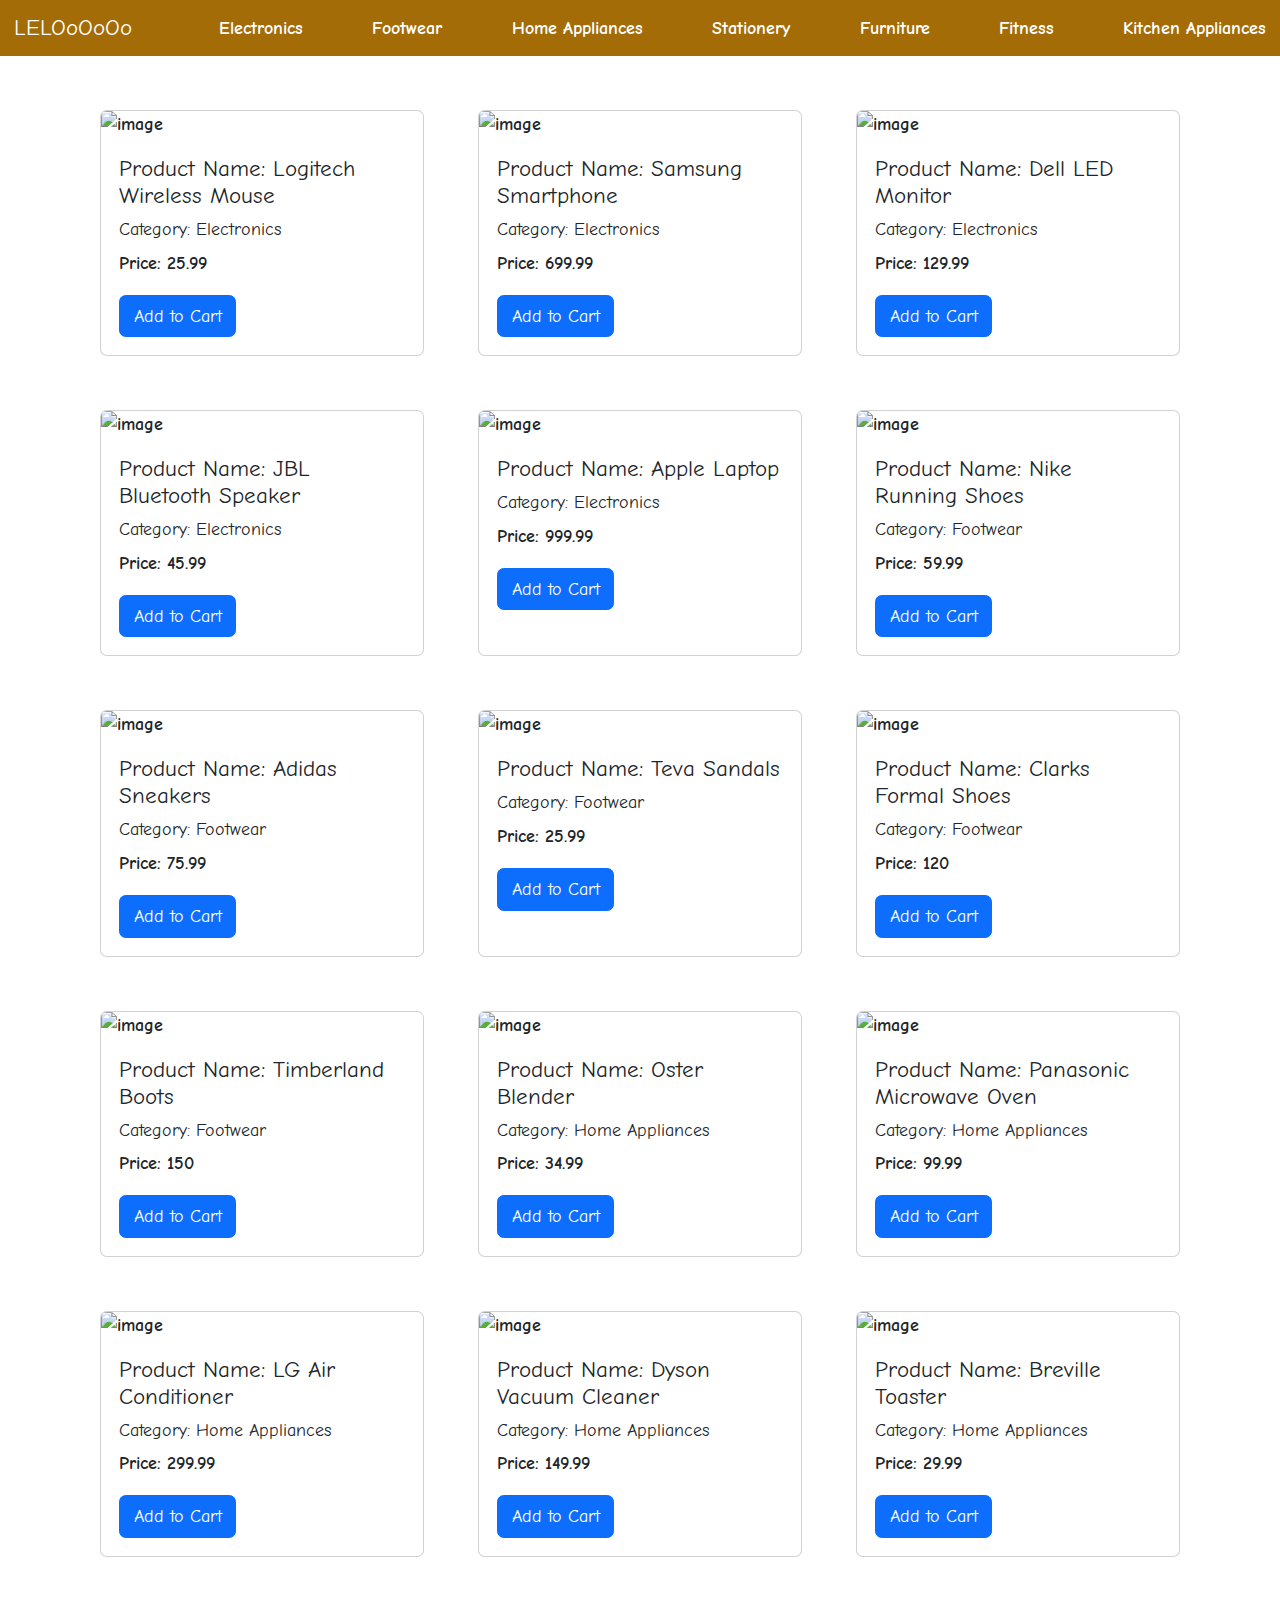
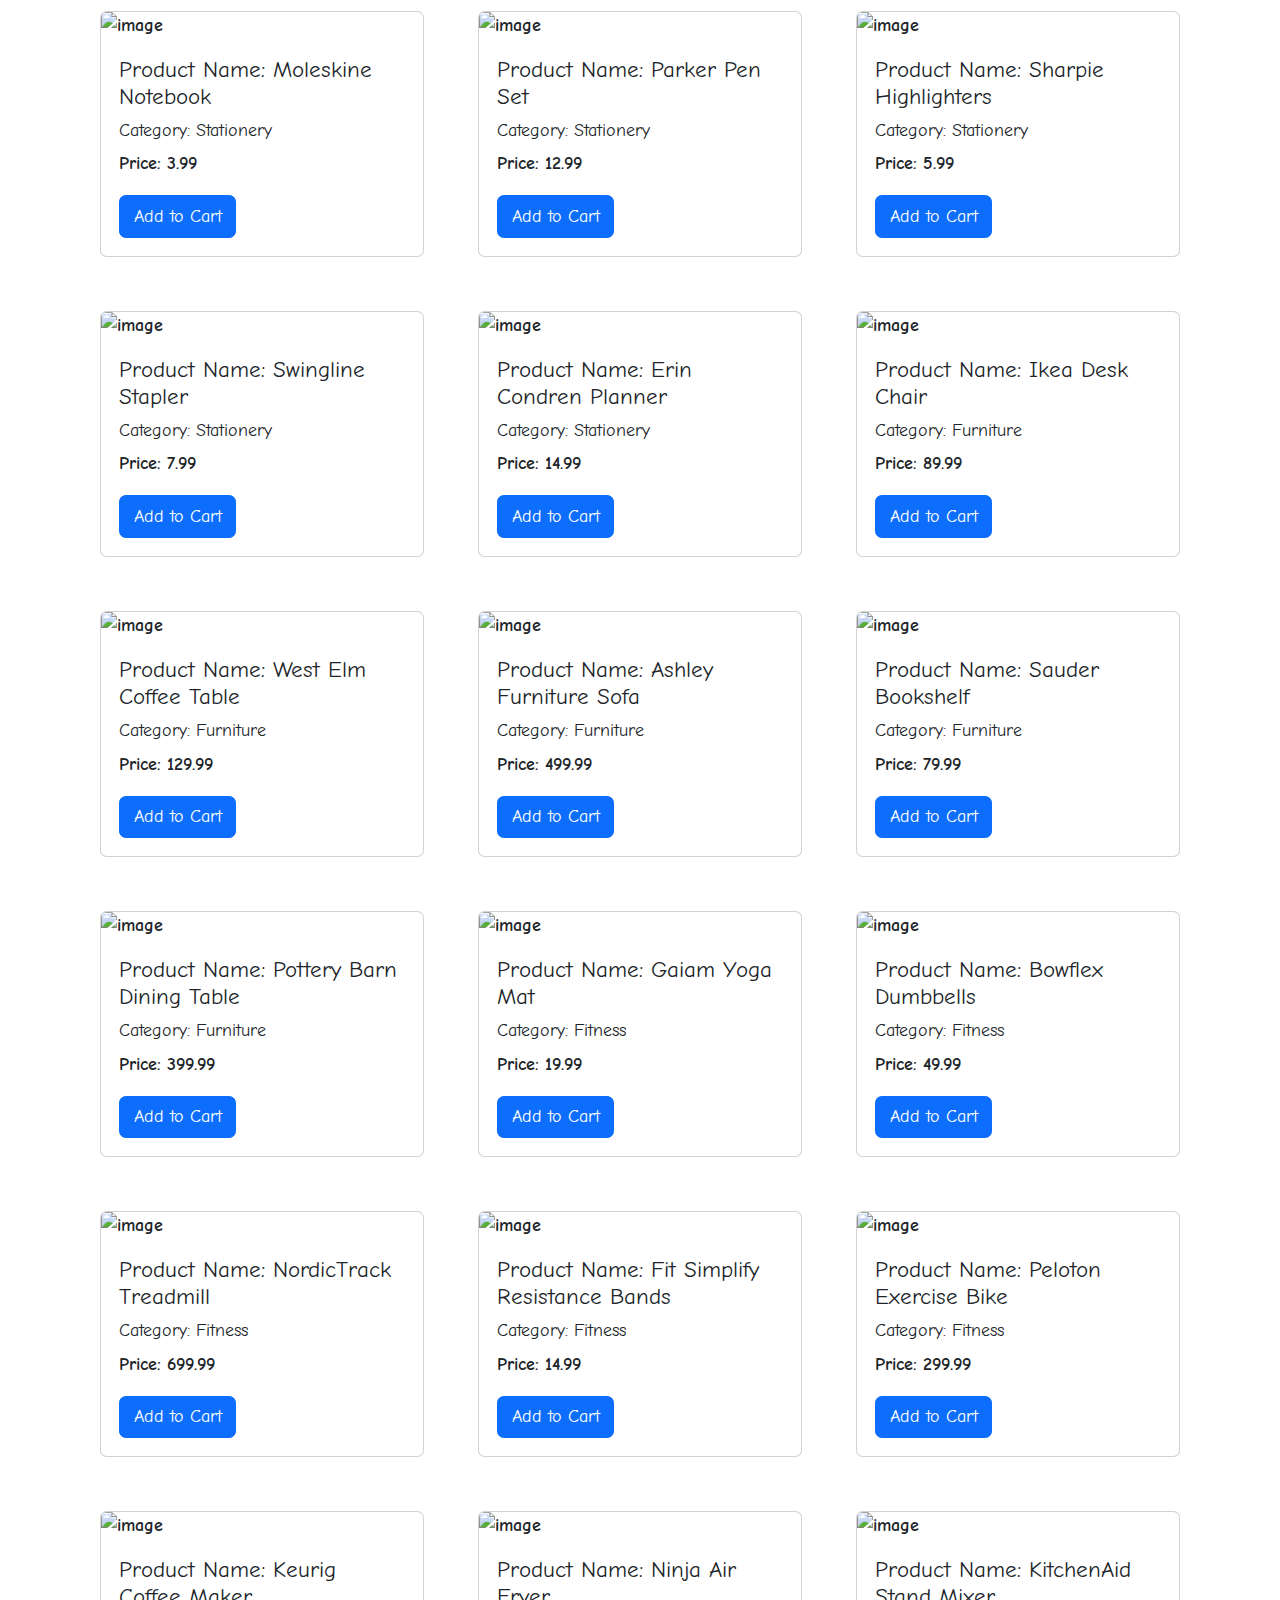
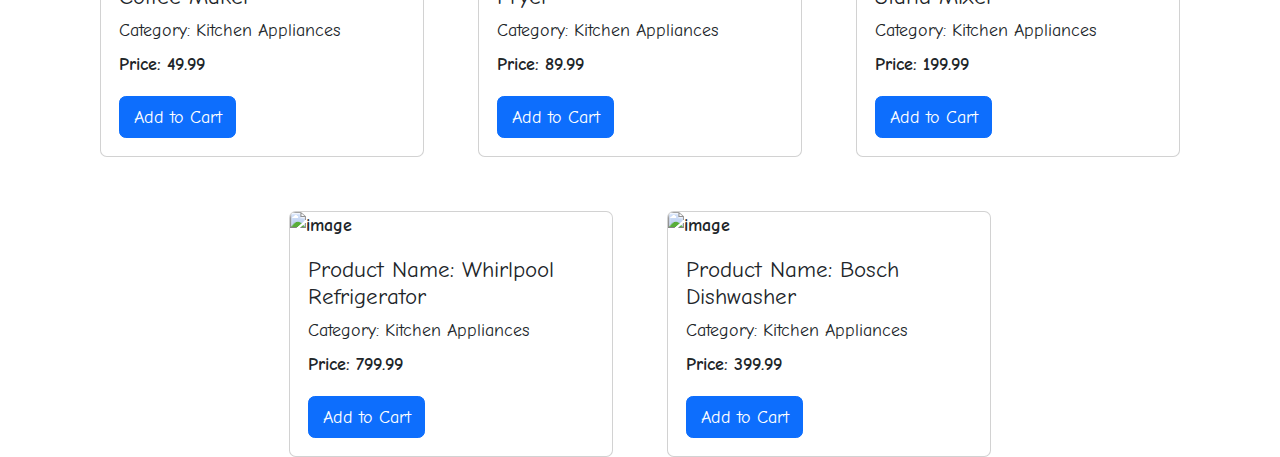
==== index.html @ 9a8539bd "Assigned" ====
<!DOCTYPE html>
<html lang="en">
  <head>
    <meta charset="UTF-8" />
    <meta name="viewport" content="width=device-width, initial-scale=1.0" />
    <title>Ecommerce_Products</title>
    <link rel="stylesheet" href="style.css" />
    <link
      href="https://cdn.jsdelivr.net/npm/bootstrap@5.3.3/dist/css/bootstrap.min.css"
      rel="stylesheet"
      integrity="sha384-QWTKZyjpPEjISv5WaRU9OFeRpok6YctnYmDr5pNlyT2bRjXh0JMhjY6hW+ALEwIH"
      crossorigin="anonymous" />
  </head>
<body>
   
<nav class="navbar">
    <div class="container-fluid d-flex justify-center">
      <span class="navbar-brand mb-0 h1 text-white">LELOoOoOo</span>

      <div>
      <button  onclick="filtereditems(this)"> Electronics </button>
    </div>

    <div>
        <button onclick="filtereditems(this)"> Footwear </button>
    </div>

    <div>

        <button onclick="filtereditems(this)"> Home Appliances </button>
    </div>

    <div>
        <button onclick="filtereditems(this)"> Stationery </button>
    </div>

    <div>
        <button onclick="filtereditems(this)"> Furniture </button>
    </div>

    <div>
        <button onclick="filtereditems(this)"> Fitness </button>
    </div>

    <div>
        <button onclick="filtereditems(this)"> Kitchen Appliances </button>
    </div>

    </div>
  </nav>

 <div id="card" class="mt-5 d-flex justify-content-center gap-5 flex-wrap">

 </div>
    <script src="app.js"></script>
    <script
      src="https://cdn.jsdelivr.net/npm/bootstrap@5.3.3/dist/js/bootstrap.bundle.min.js"
      integrity="sha384-YvpcrYf0tY3lHB60NNkmXc5s9fDVZLESaAA55NDzOxhy9GkcIdslK1eN7N6jIeHz"
      crossorigin="anonymous"></script>
  </body>
</html>
---- style.css ----
@import url("https://fonts.googleapis.com/css2?family=Comic+Neue:ital,wght@0,300;0,400;0,700;1,300;1,400;1,700&family=Roboto:ital,wght@0,100;0,300;0,400;0,500;0,700;0,900;1,100;1,300;1,400;1,500;1,700;1,900&display=swap");

* {
  margin: 0;
  padding: 0;
  box-sizing: border-box;
  font-family: "Comic Neue", cursive;
  font-weight: bold;
  font-style: normal;
  font-size: large;
}
body{
    background-color: gray;
}
.navbar {
  background-color: rgb(163, 108, 7);
}
button {
  background-color: rgb(163, 108, 7);
  color: #fff;
  font-weight: bold;
  border: none;
  transition: 0.2s ease-in-out;
}

button:hover {
  color: yellow;
  transition: 0.2s ease-in-out;
  cursor: pointer;
}
button:active {
  background-color: darkred;
}
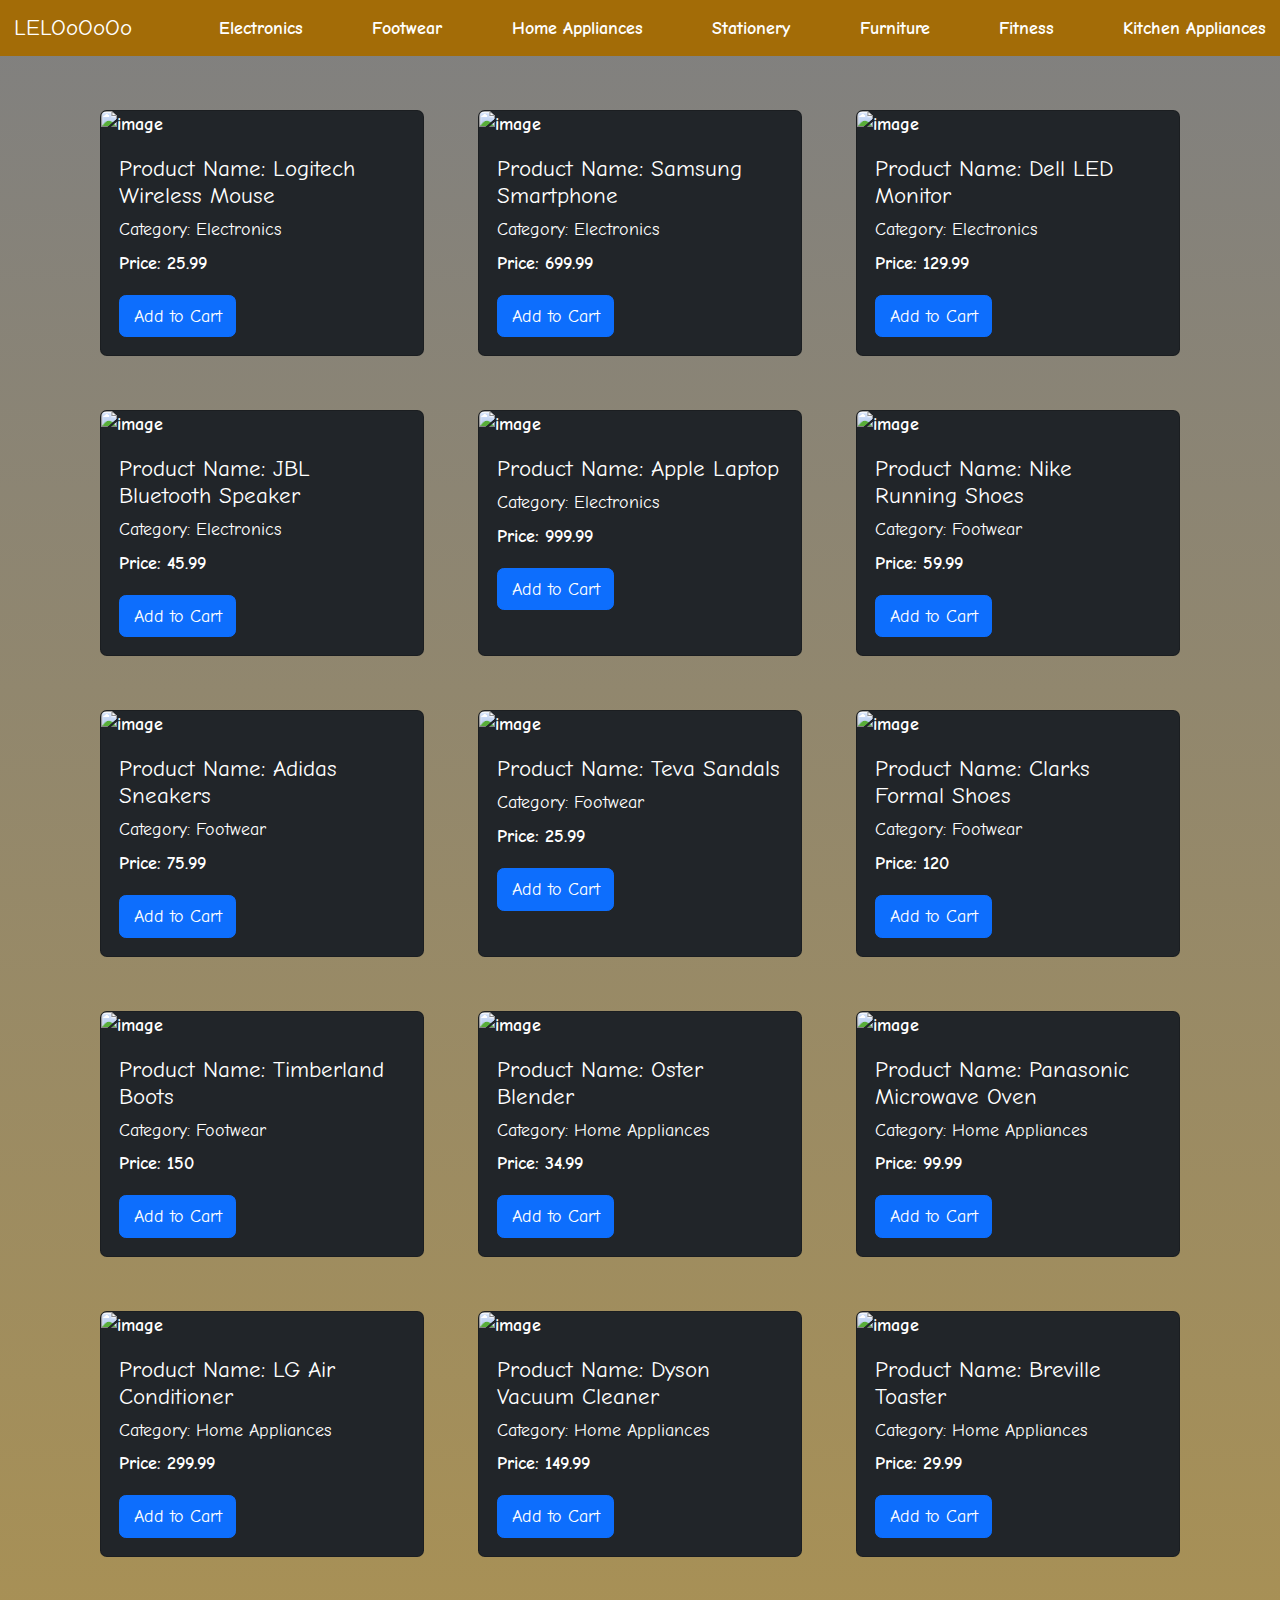
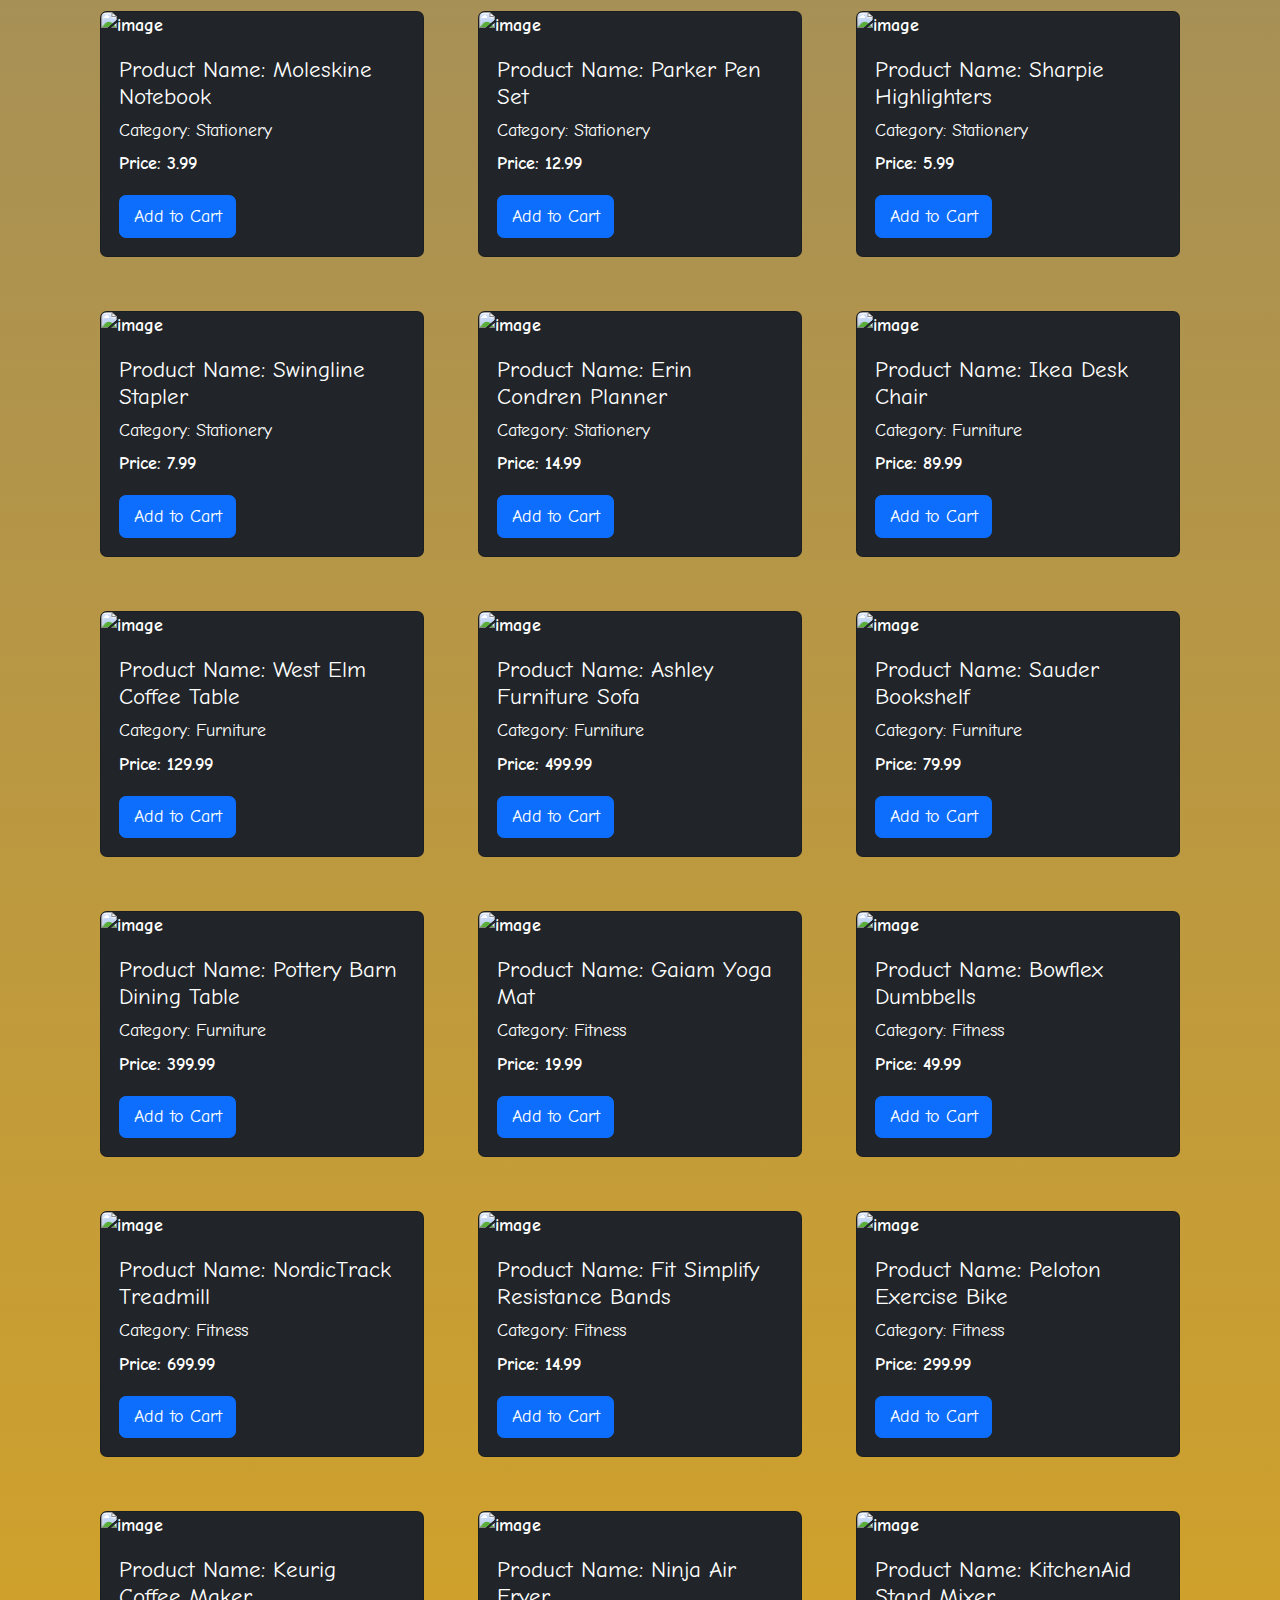
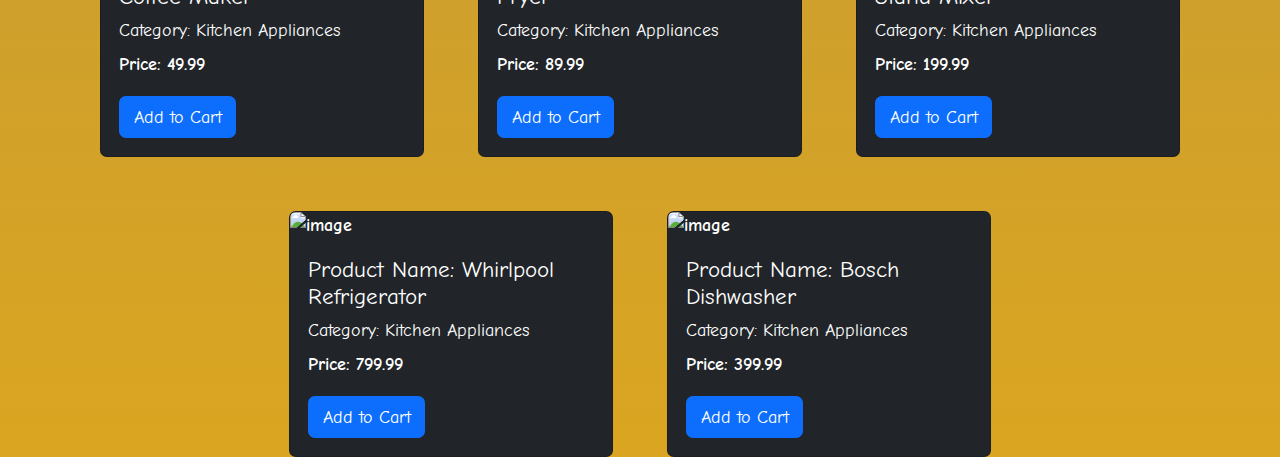
==== commit 25db6471: "ASsigned" ====
--- a/index.html
+++ b/index.html
@@ -11,7 +11,7 @@
       integrity="sha384-QWTKZyjpPEjISv5WaRU9OFeRpok6YctnYmDr5pNlyT2bRjXh0JMhjY6hW+ALEwIH"
       crossorigin="anonymous" />
   </head>
-<body>
+<body id="body" >
    
 <nav class="navbar">
     <div class="container-fluid d-flex justify-center">
--- a/style.css
+++ b/style.css
@@ -9,8 +9,12 @@
   font-style: normal;
   font-size: large;
 }
-body{
-    background-color: gray;
+#body{
+    background: linear-gradient(to bottom, grey, goldenrod);
+}
+
+.card-img-top{
+    
 }
 .navbar {
   background-color: rgb(163, 108, 7);
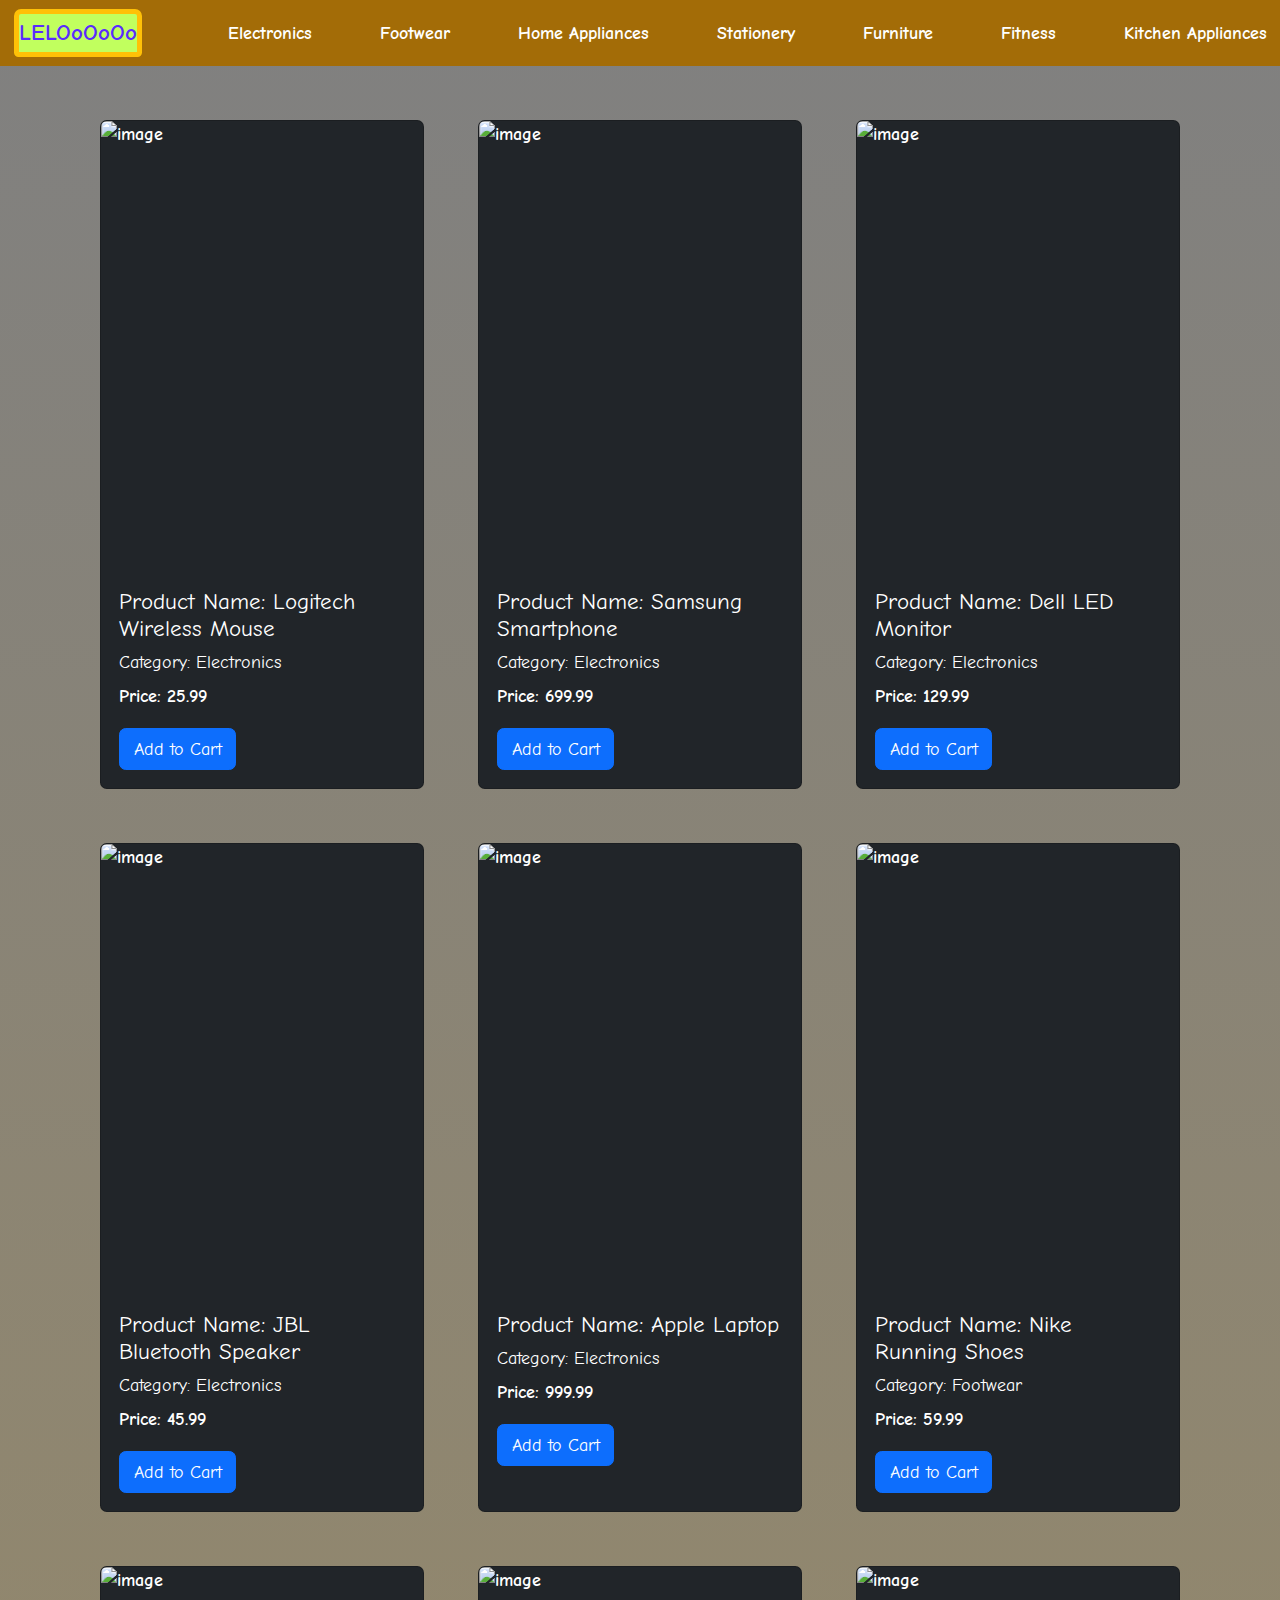
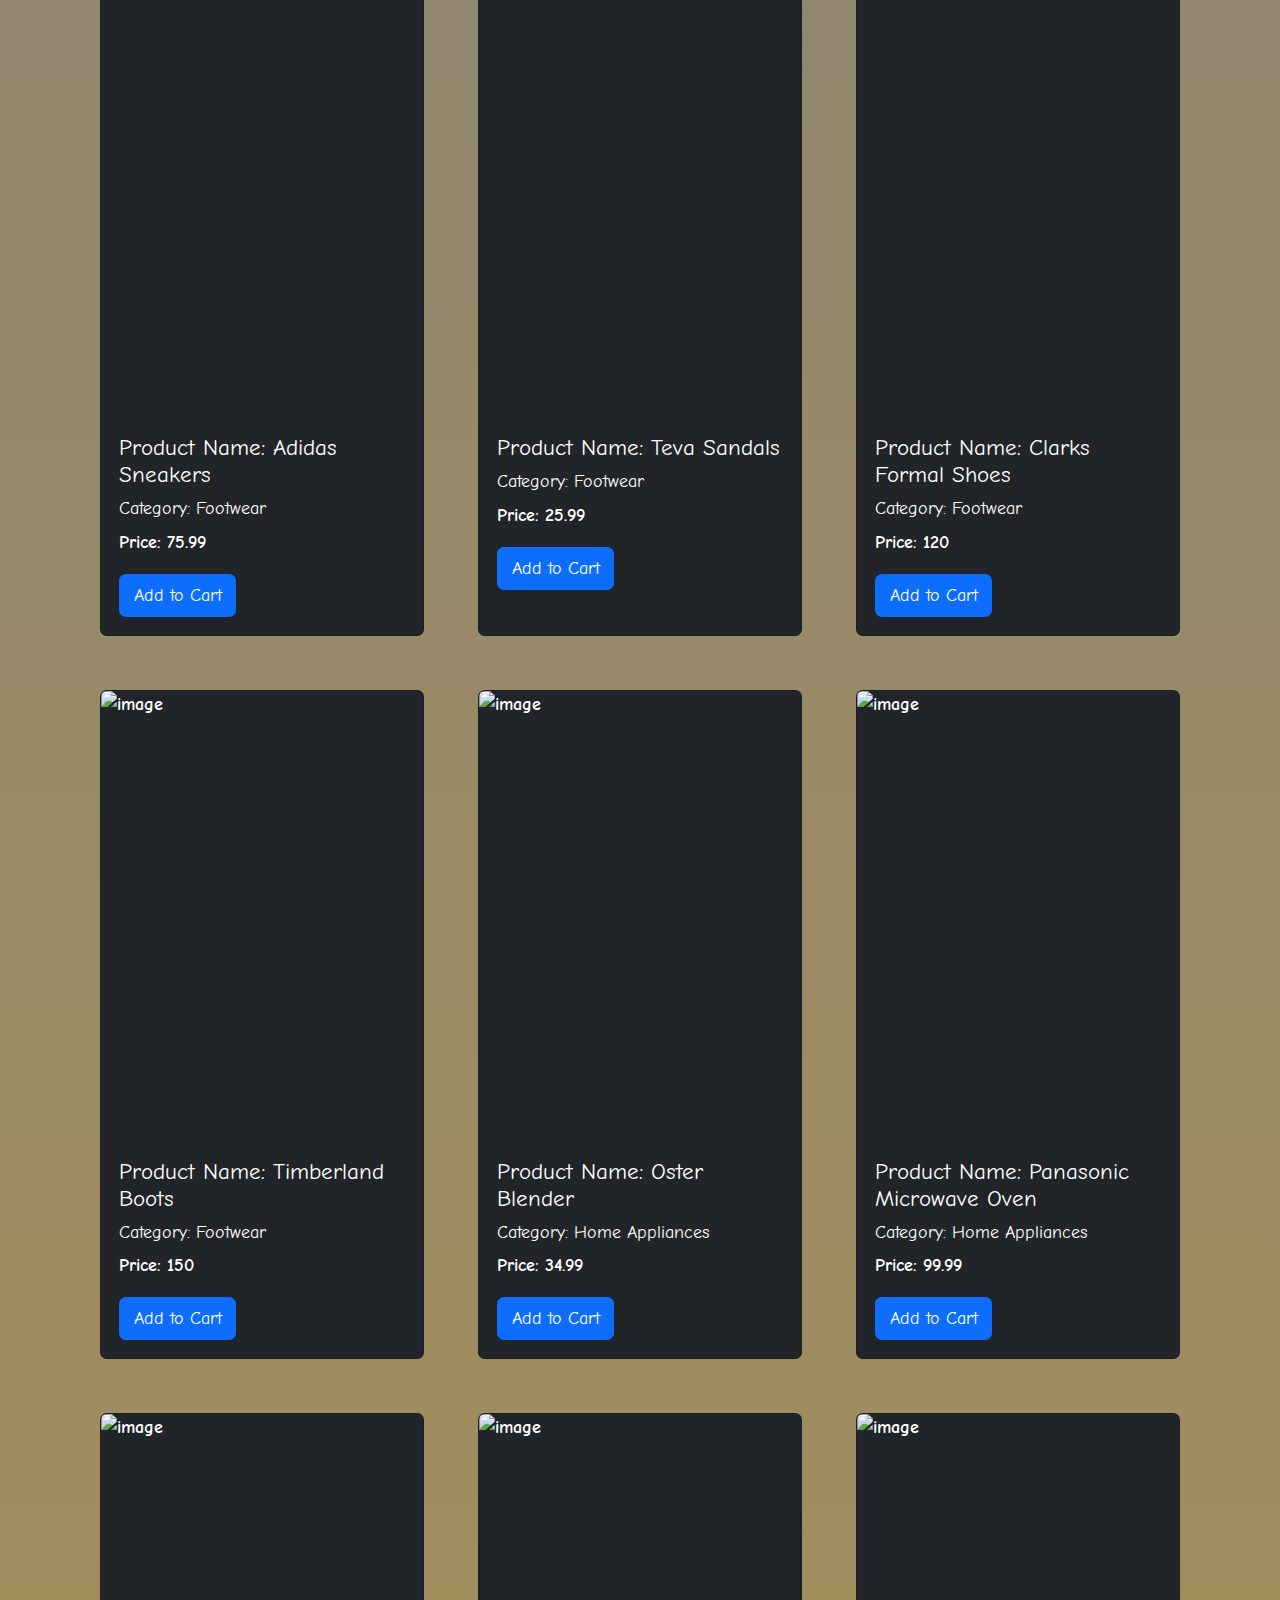
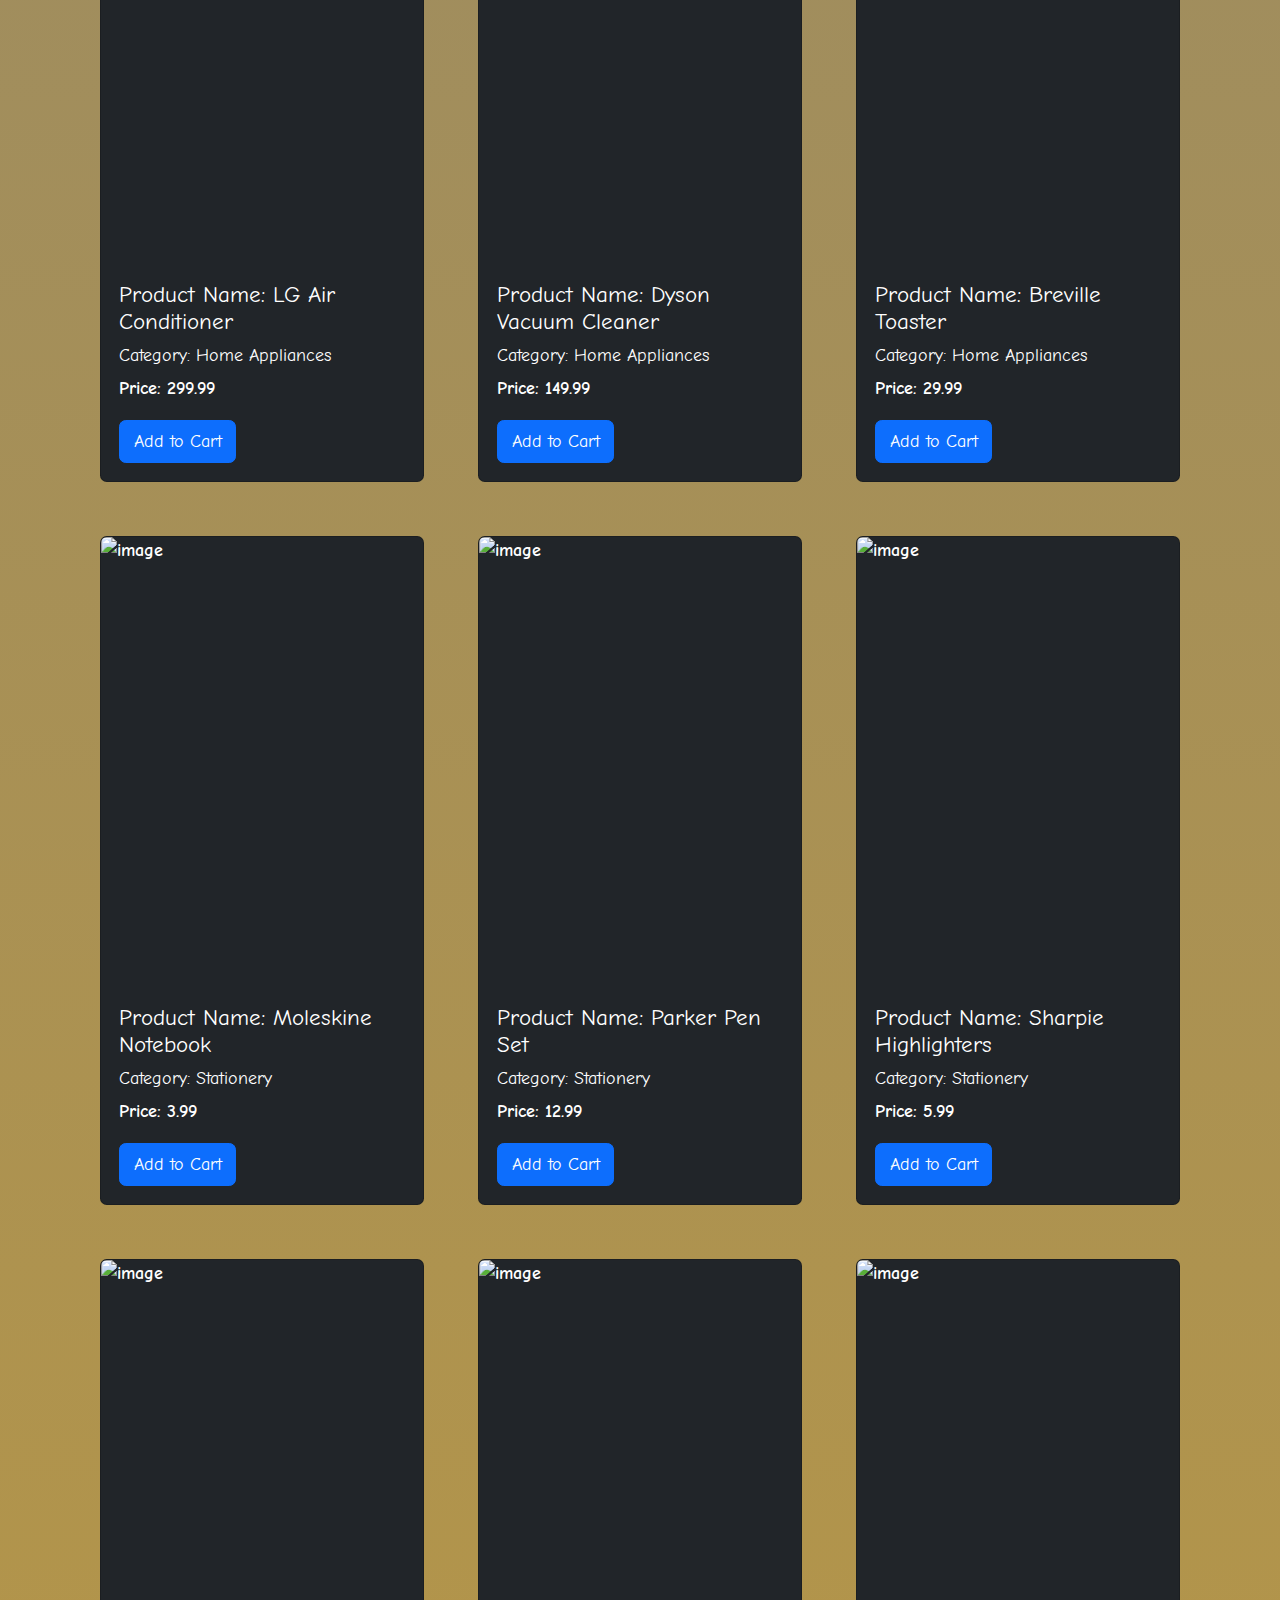
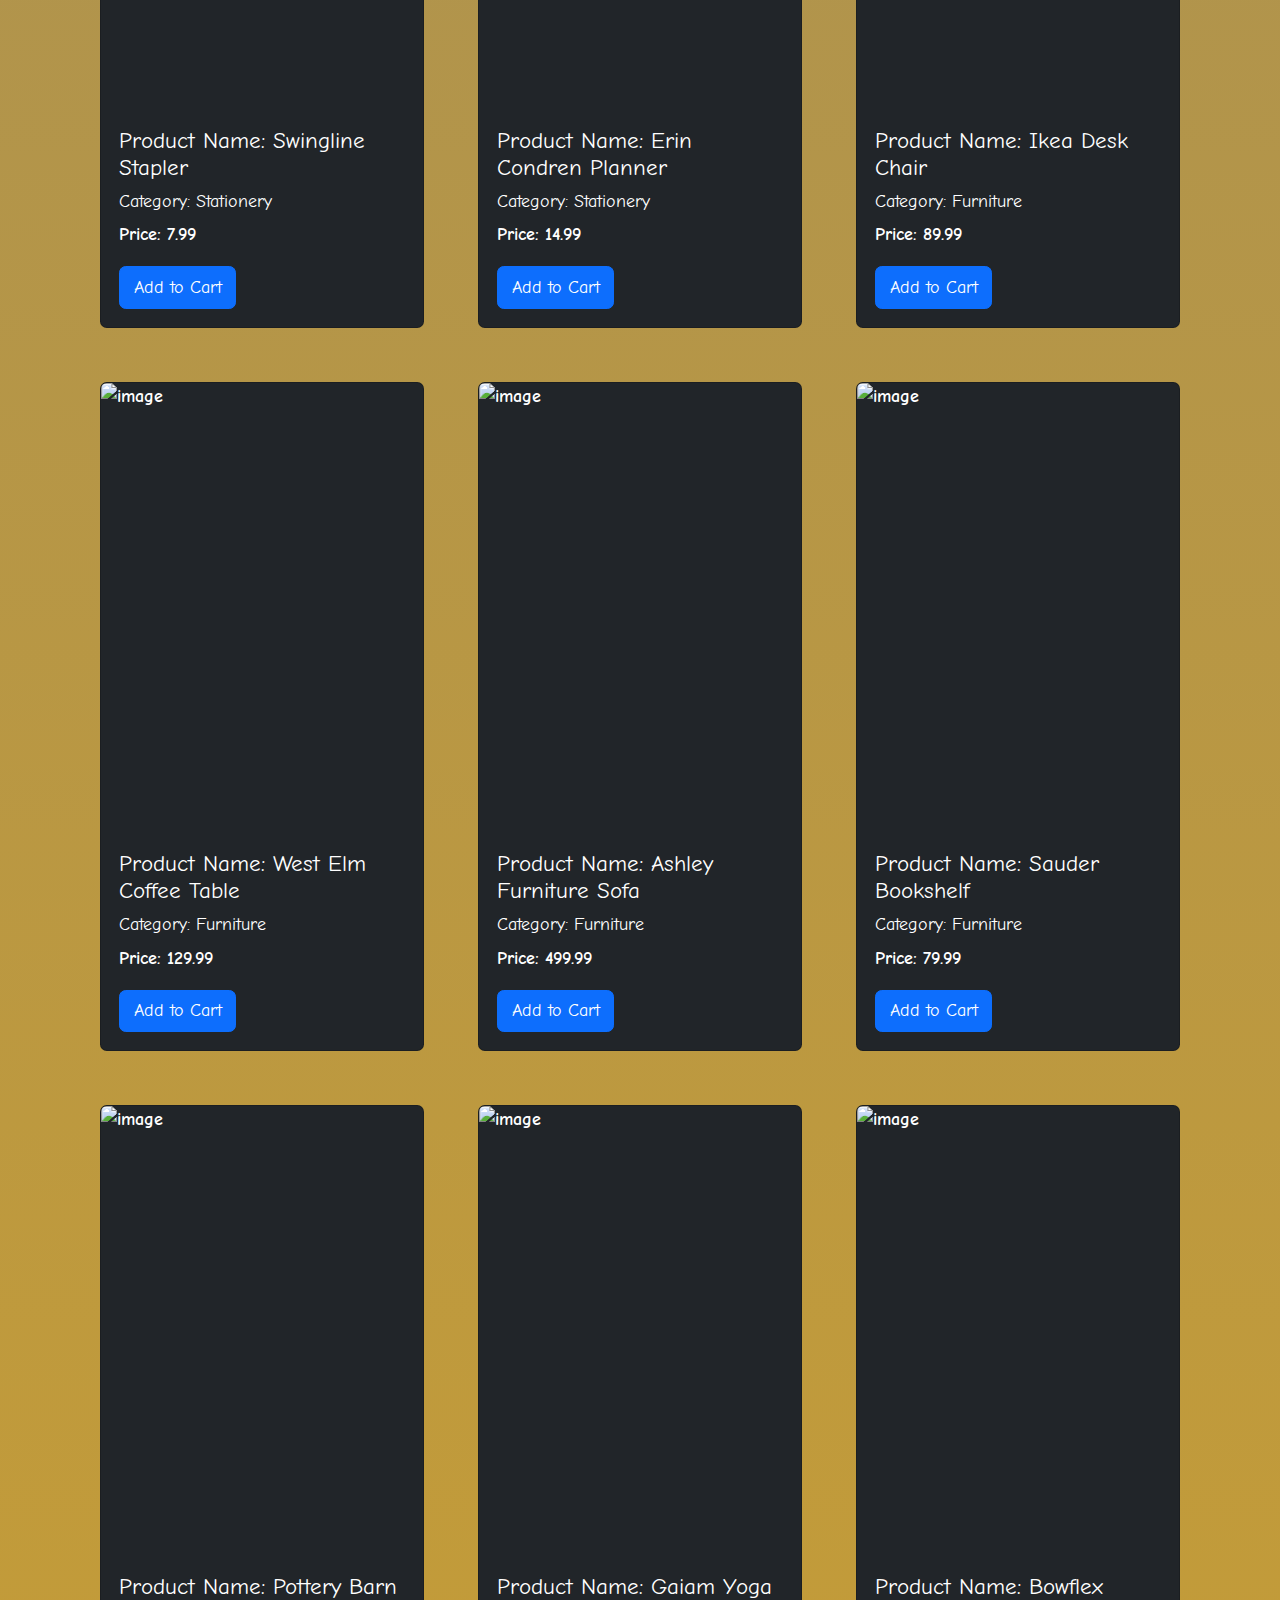
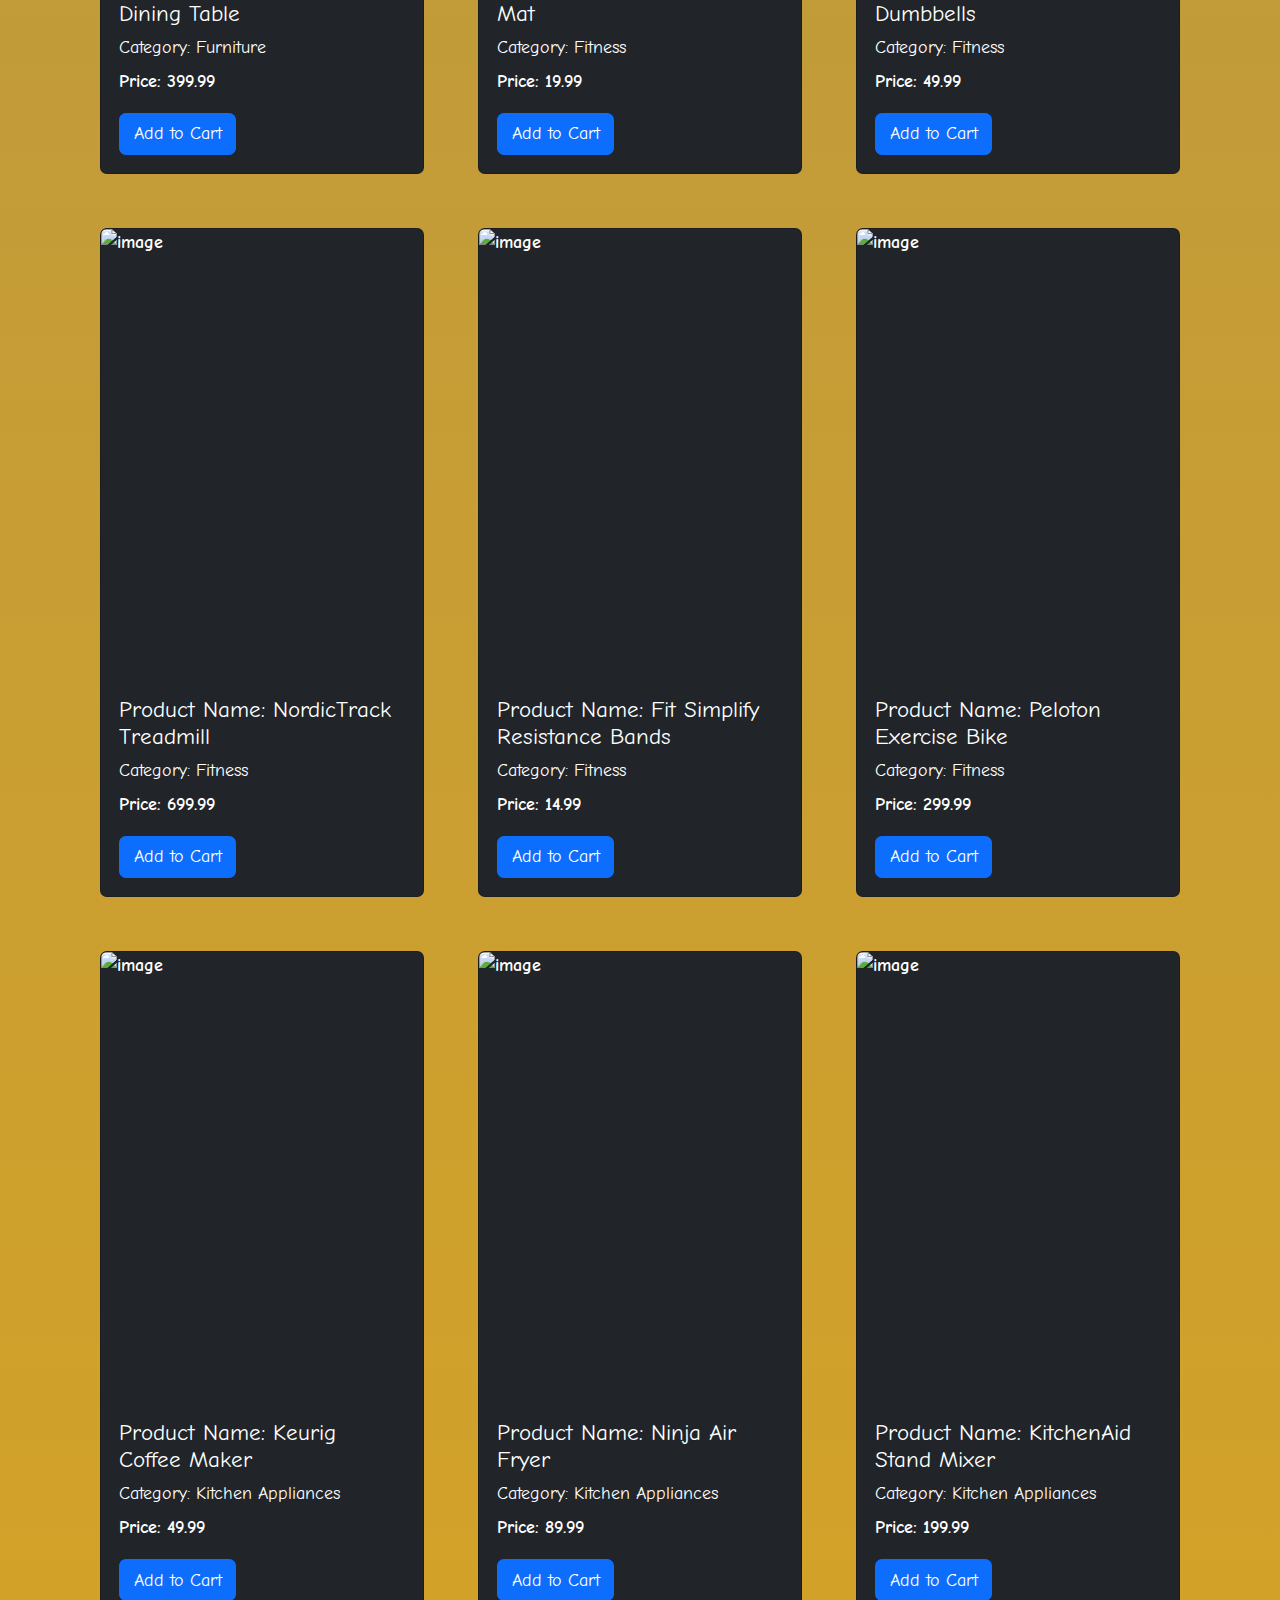
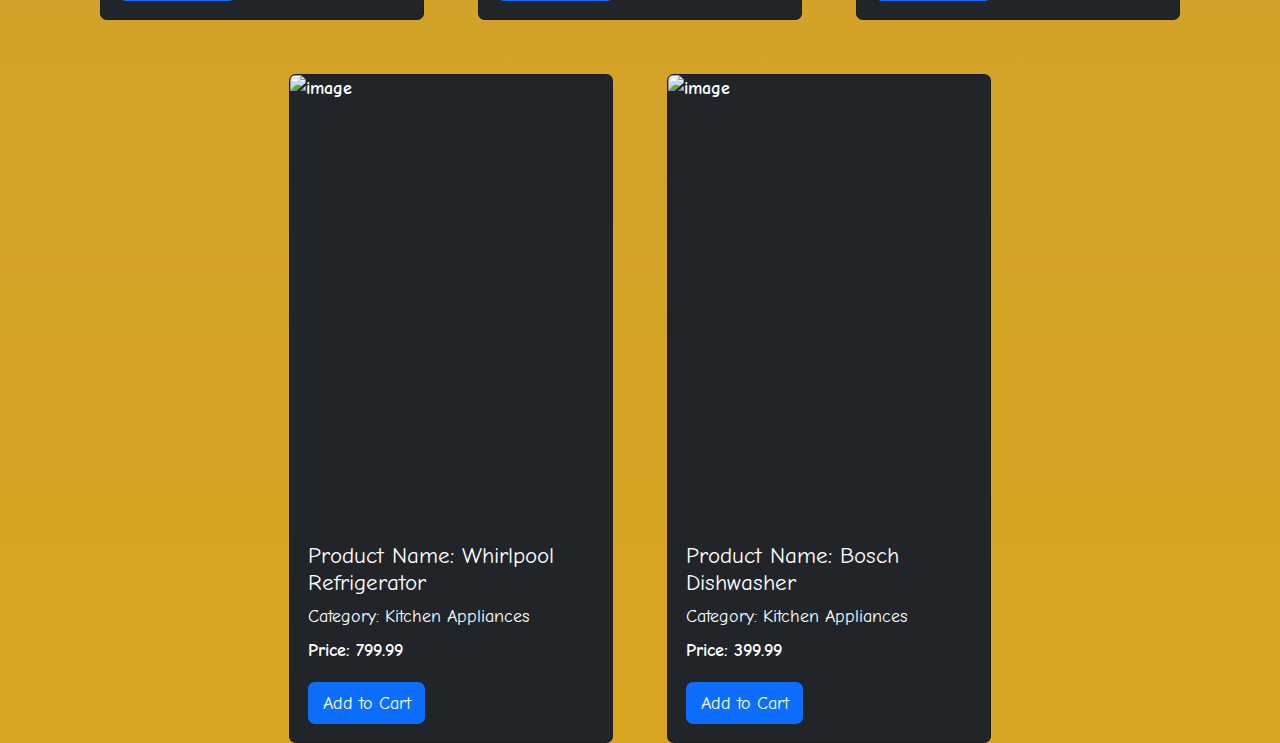
==== commit 0d6d775a: "Netlify" ====
--- a/index.html
+++ b/index.html
@@ -15,7 +15,7 @@
    
 <nav class="navbar">
     <div class="container-fluid d-flex justify-center">
-      <span class="navbar-brand mb-0 h1 text-white">LELOoOoOo</span>
+      <span id="span" class=" navbar-brand mb-0 h1 fw-bold border border-5 border border-warning rounded-bottom-1 ">LELOoOoOo</span>
 
       <div>
       <button  onclick="filtereditems(this)"> Electronics </button>
--- a/style.css
+++ b/style.css
@@ -4,7 +4,7 @@
   margin: 0;
   padding: 0;
   box-sizing: border-box;
-  font-family: "Comic Neue", cursive;
+  font-family: "Comic Neue";
   font-weight: bold;
   font-style: normal;
   font-size: large;
@@ -14,10 +14,17 @@
 }
 
 .card-img-top{
-    
+    width: 100%;
+    height: 50vh;
 }
 .navbar {
   background-color: rgb(163, 108, 7);
+}
+
+#span{
+    color: rgb(89, 43, 255);
+    background-color: rgb(193, 255, 94);
+    border-radius: 7px;
 }
 button {
   background-color: rgb(163, 108, 7);
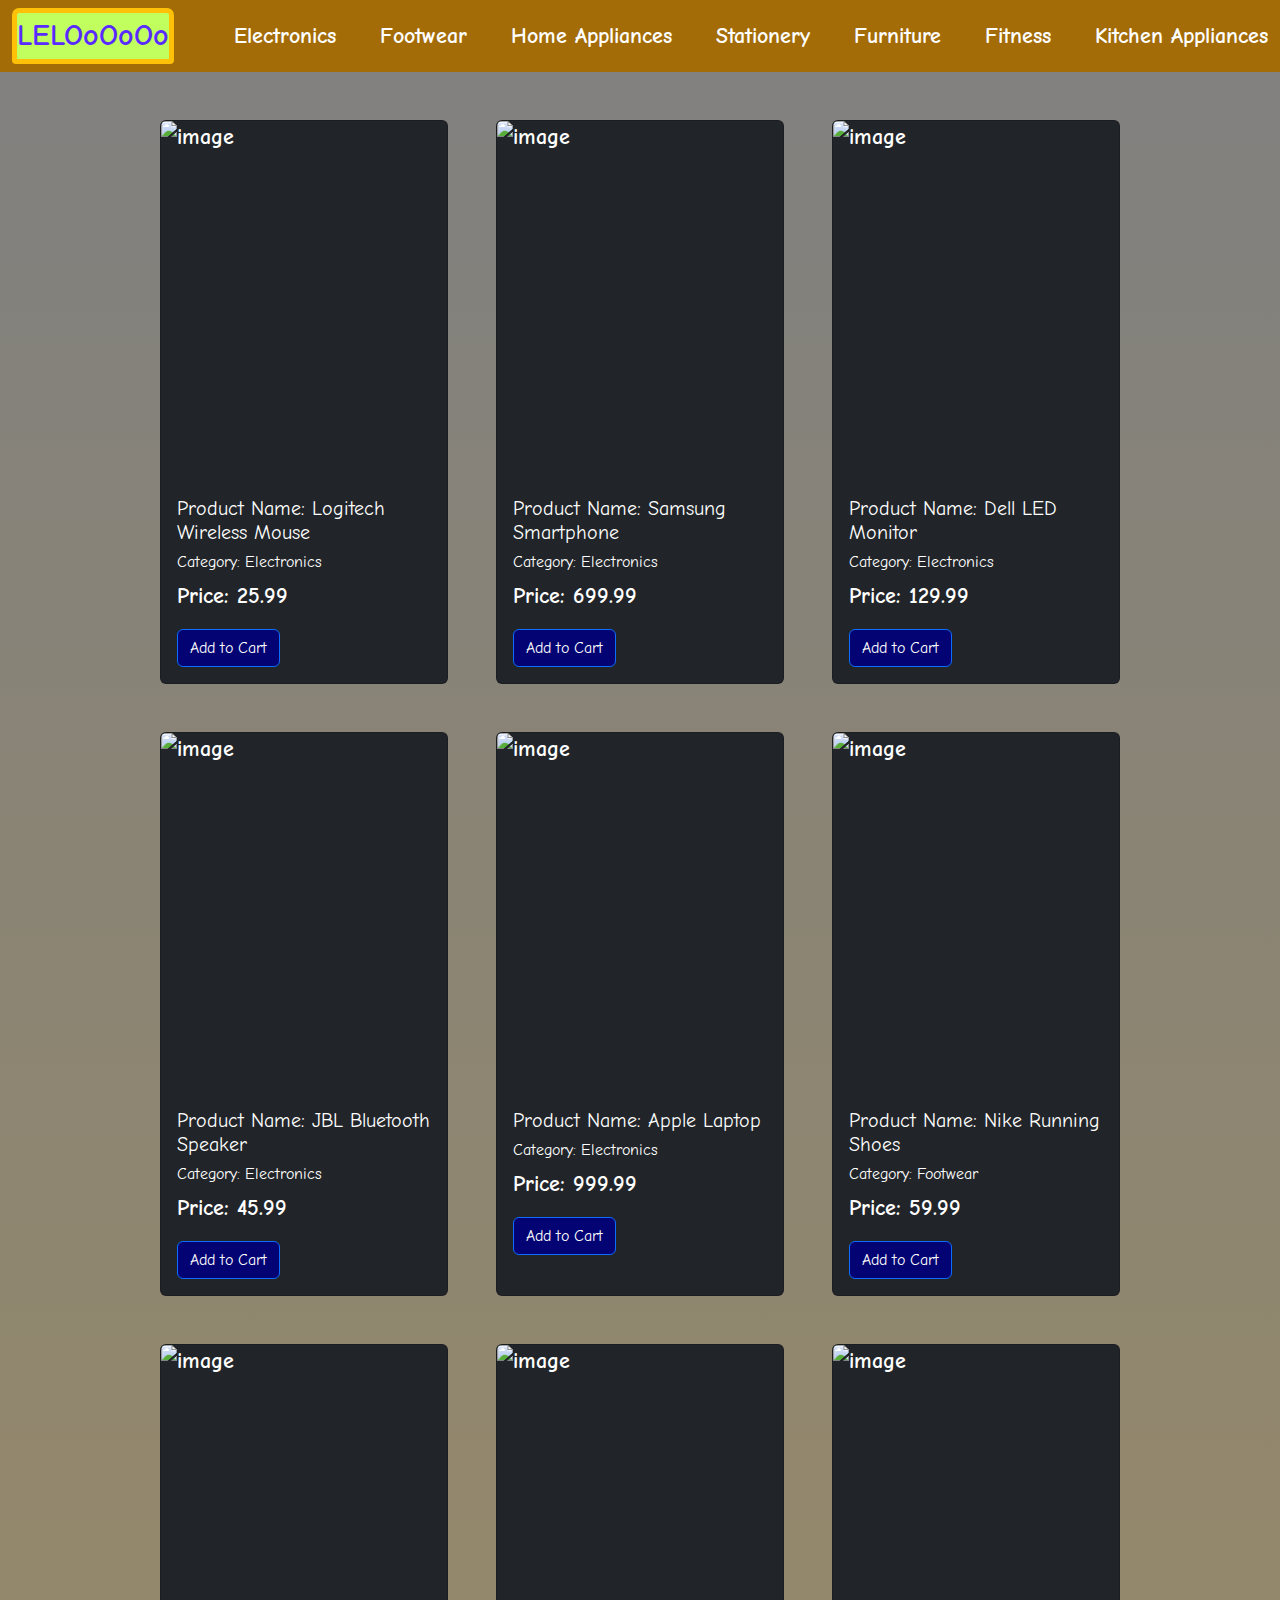
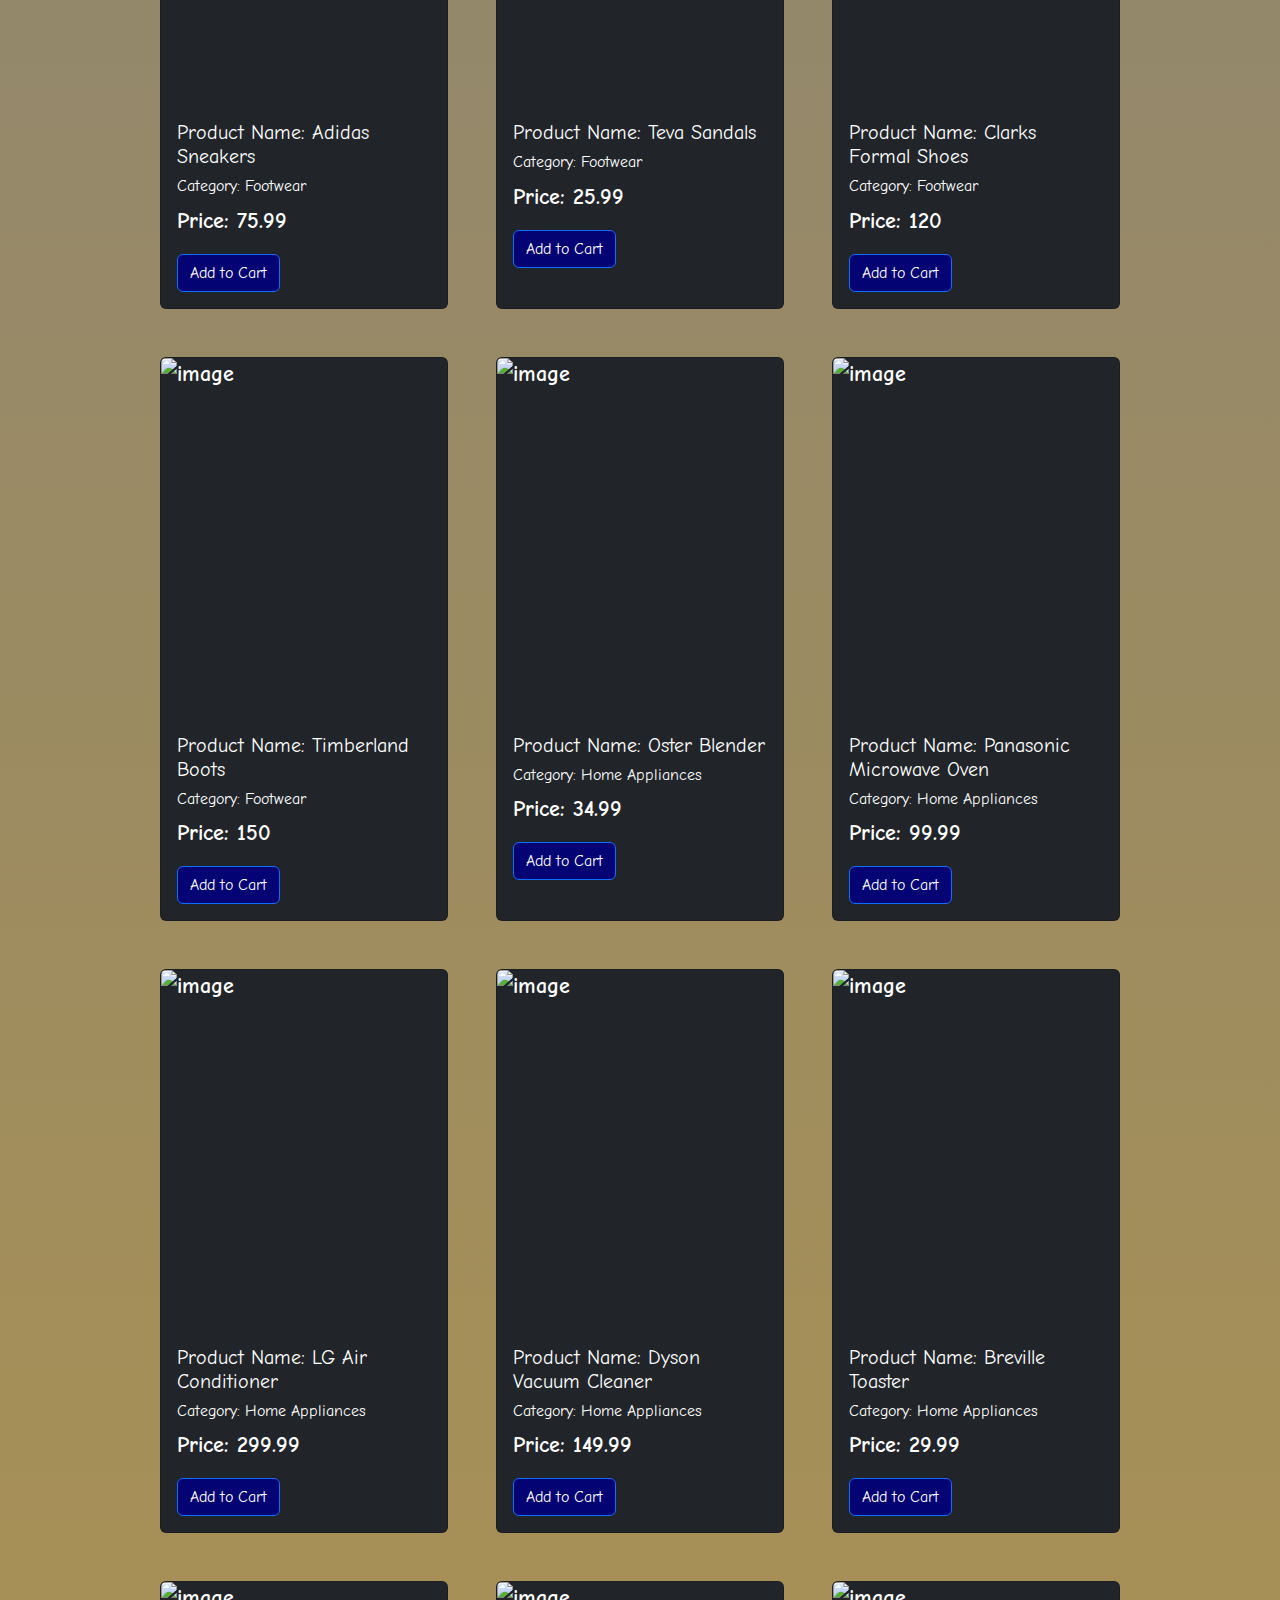
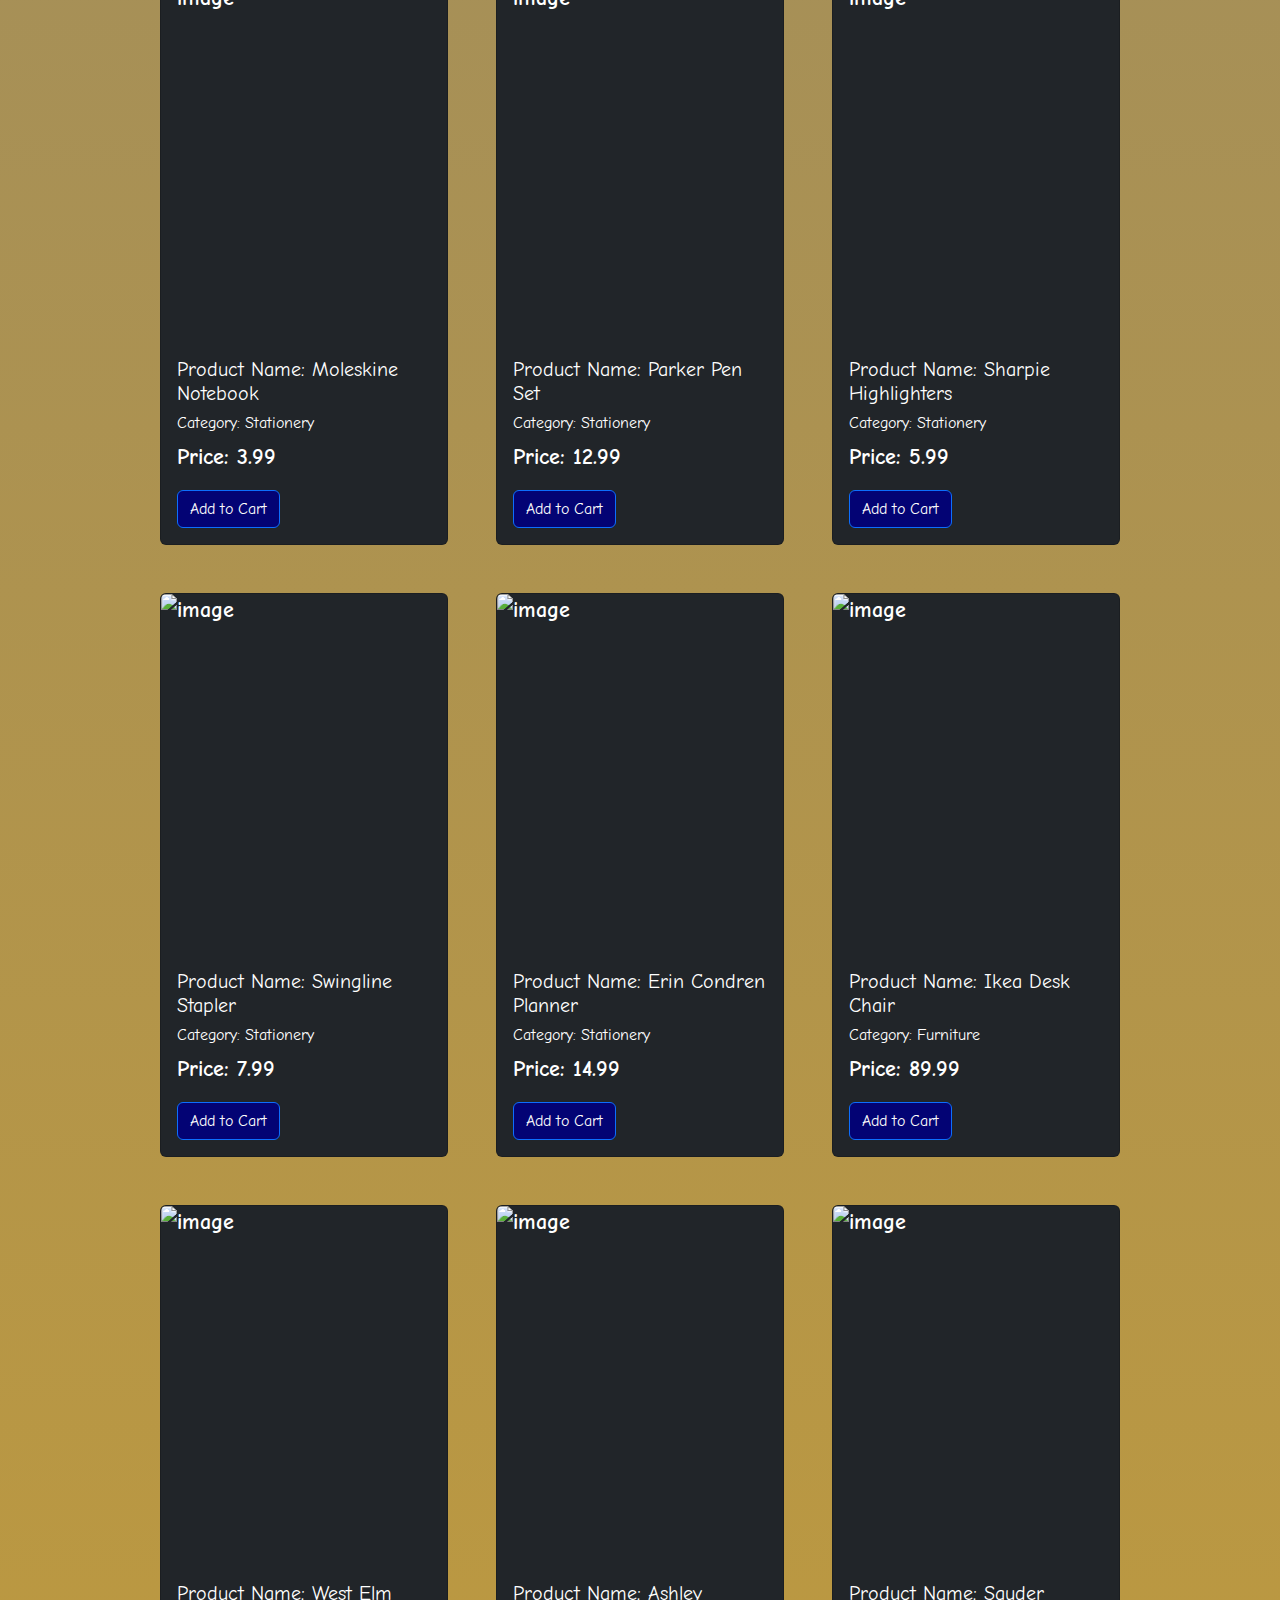
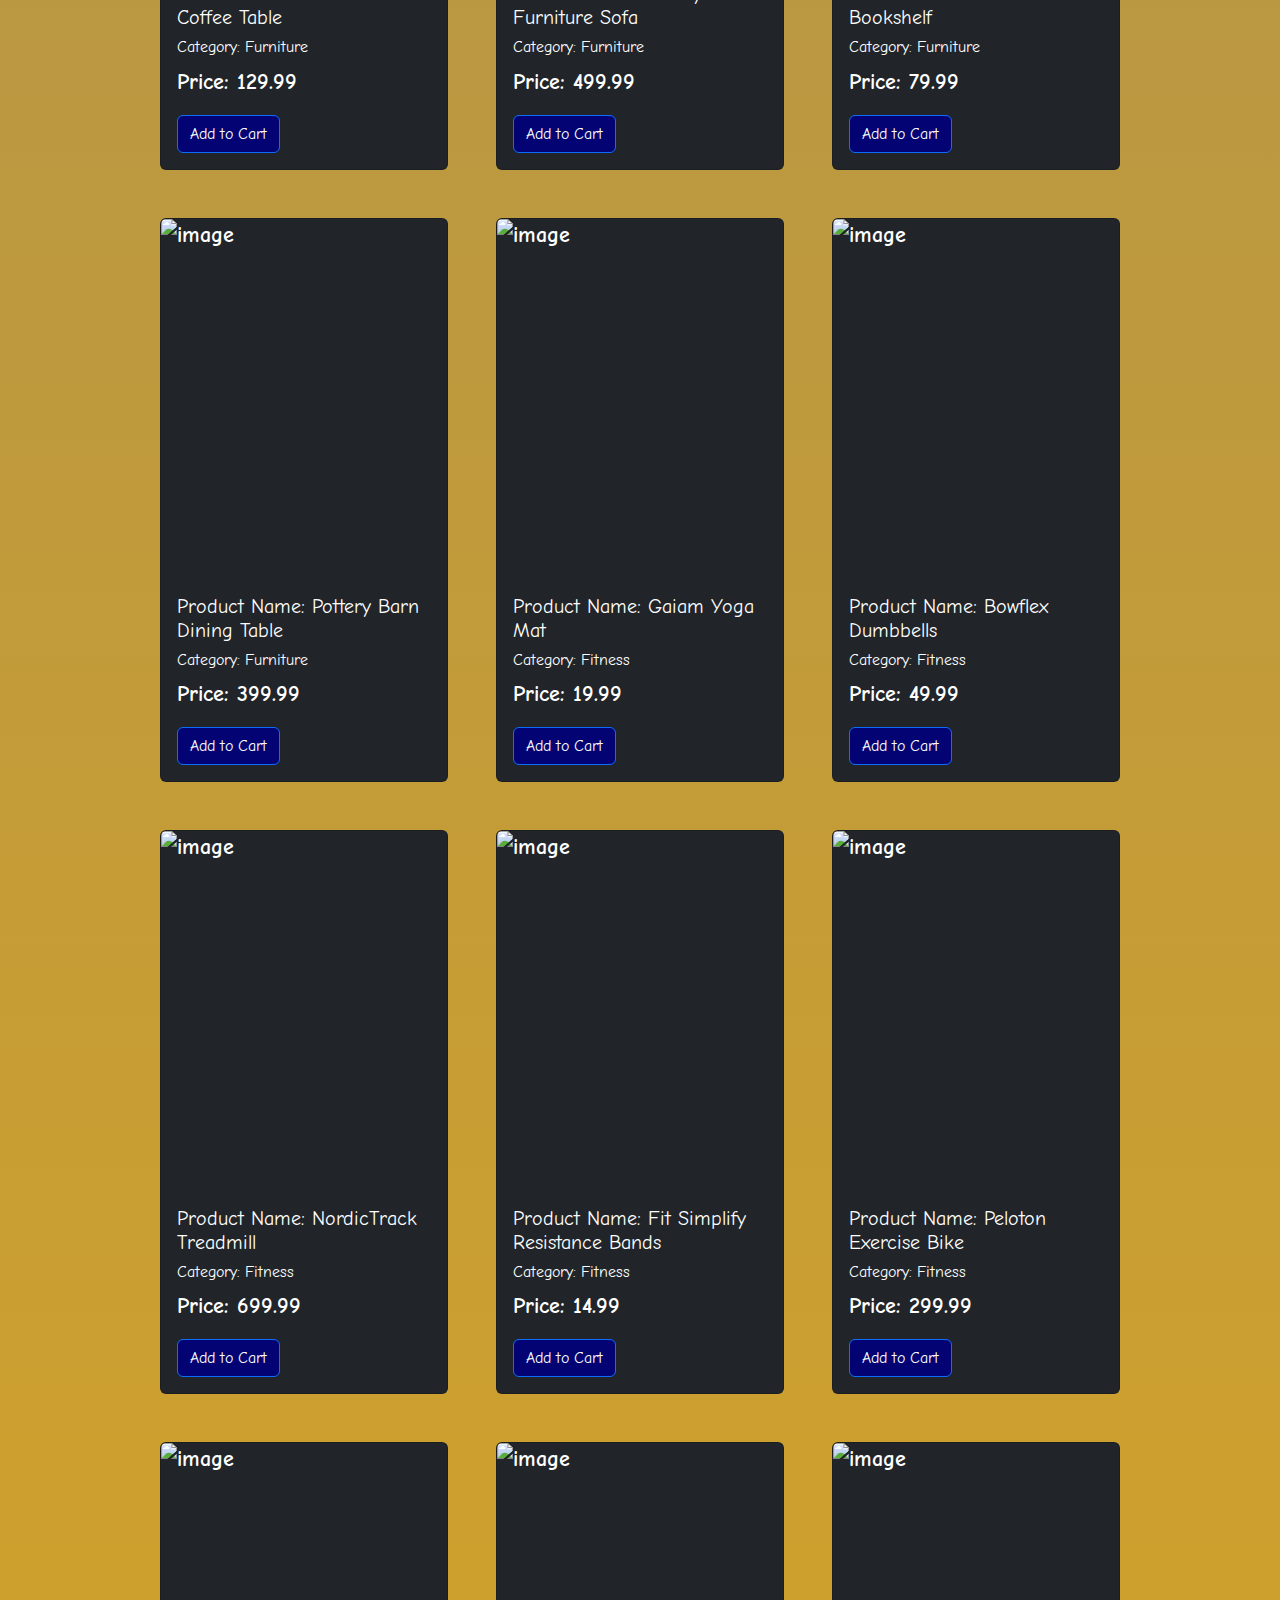
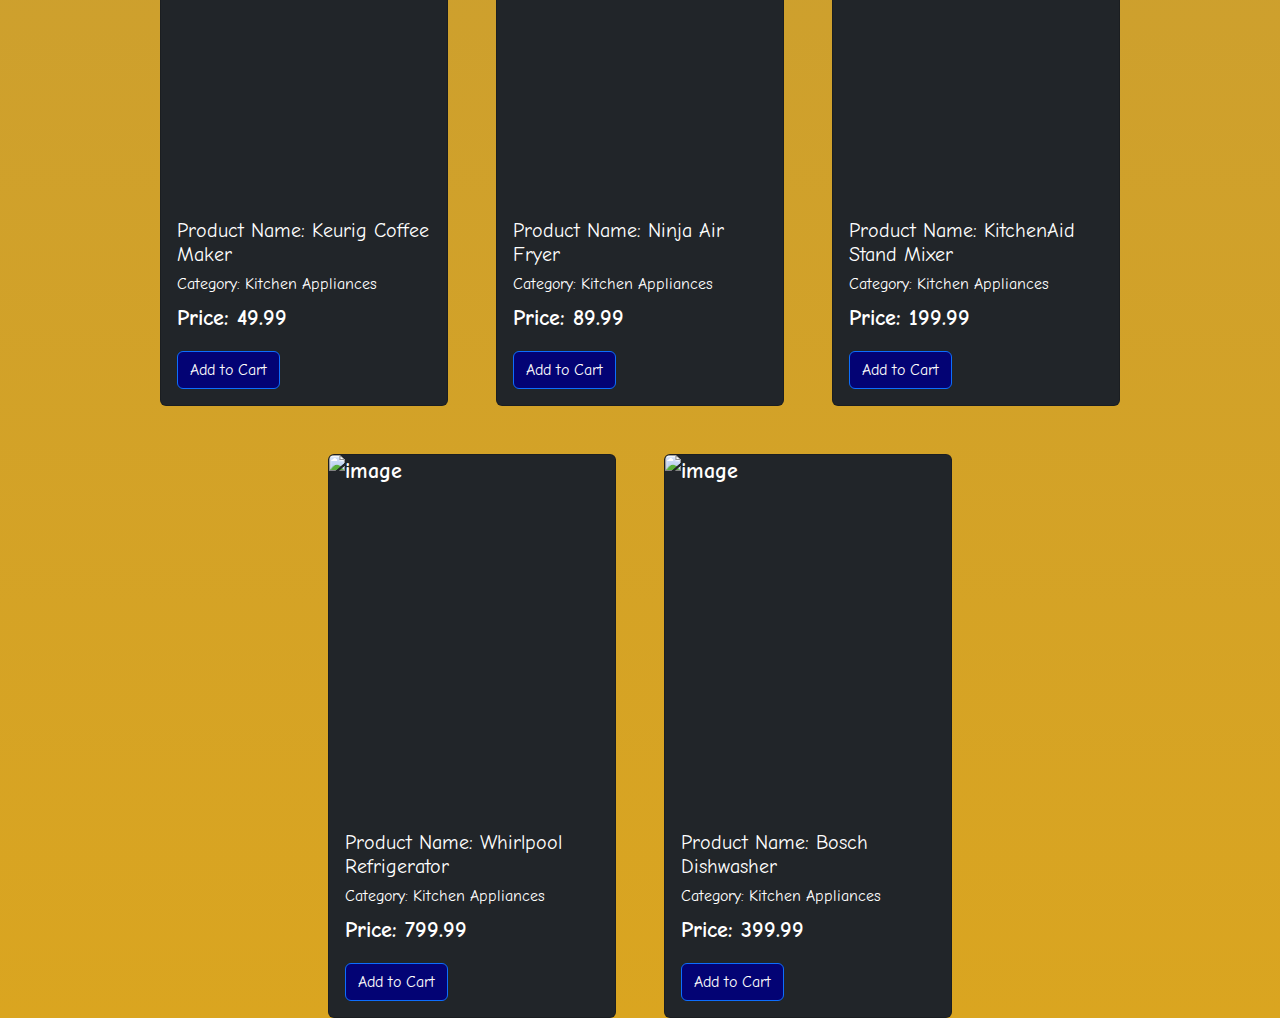
==== commit 2216eaa0: "Netlify" ====
--- a/index.html
+++ b/index.html
@@ -17,34 +17,21 @@
     <div class="container-fluid d-flex justify-center">
       <span id="span" class=" navbar-brand mb-0 h1 fw-bold border border-5 border border-warning rounded-bottom-1 ">LELOoOoOo</span>
 
-      <div>
-      <button  onclick="filtereditems(this)"> Electronics </button>
-    </div>
+  
+        <button  onclick="filtereditems(this)"> Electronics </button>
+  
+        <button onclick="filtereditems(this)"> Footwear </button>
+  
+        <button onclick="filtereditems(this)"> Home Appliances </button>
 
-    <div>
-        <button onclick="filtereditems(this)"> Footwear </button>
-    </div>
-
-    <div>
-
-        <button onclick="filtereditems(this)"> Home Appliances </button>
-    </div>
-
-    <div>
         <button onclick="filtereditems(this)"> Stationery </button>
-    </div>
-
-    <div>
+  
         <button onclick="filtereditems(this)"> Furniture </button>
-    </div>
-
-    <div>
+  
         <button onclick="filtereditems(this)"> Fitness </button>
-    </div>
-
-    <div>
+  
         <button onclick="filtereditems(this)"> Kitchen Appliances </button>
-    </div>
+  
 
     </div>
   </nav>
--- a/style.css
+++ b/style.css
@@ -4,18 +4,18 @@
   margin: 0;
   padding: 0;
   box-sizing: border-box;
-  font-family: "Comic Neue";
-  font-weight: bold;
-  font-style: normal;
-  font-size: large;
 }
 #body{
+    font-family: "Comic Neue";
+    font-weight: bold;
+    font-style: normal;
+    font-size: 22px;
     background: linear-gradient(to bottom, grey, goldenrod);
 }
 
 .card-img-top{
     width: 100%;
-    height: 50vh;
+    height: 40vh;
 }
 .navbar {
   background-color: rgb(163, 108, 7);
@@ -25,6 +25,7 @@
     color: rgb(89, 43, 255);
     background-color: rgb(193, 255, 94);
     border-radius: 7px;
+    font-size: 30px;
 }
 button {
   background-color: rgb(163, 108, 7);
@@ -42,3 +43,16 @@
 button:active {
   background-color: darkred;
 }
+
+
+#card-btn{
+    background-color: rgb(3, 3, 116);
+    color: rgb(252, 252, 252);
+    transition: 0.2s ease-in-out;
+}
+
+#card-btn:hover{
+    cursor: pointer;
+    color: rgb(0, 255, 21);
+    transition: 0.2s ease-in-out;
+}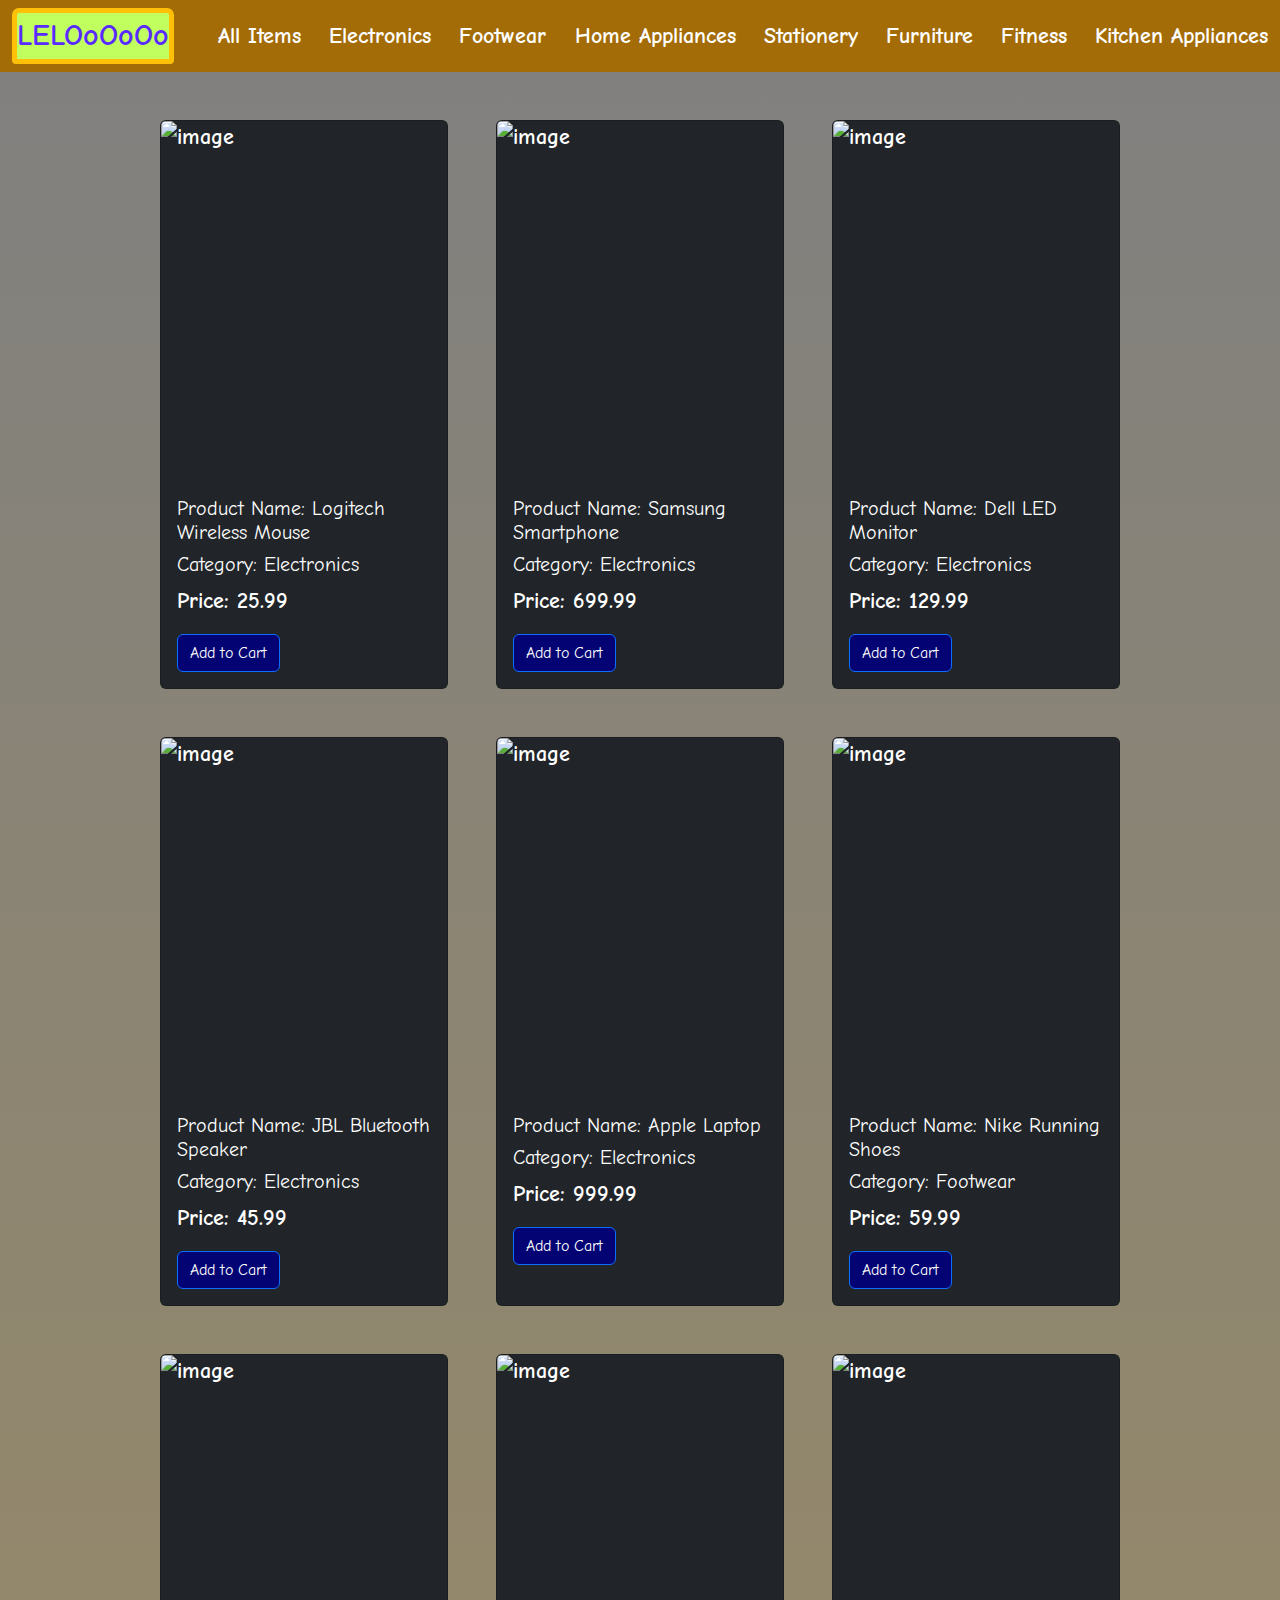
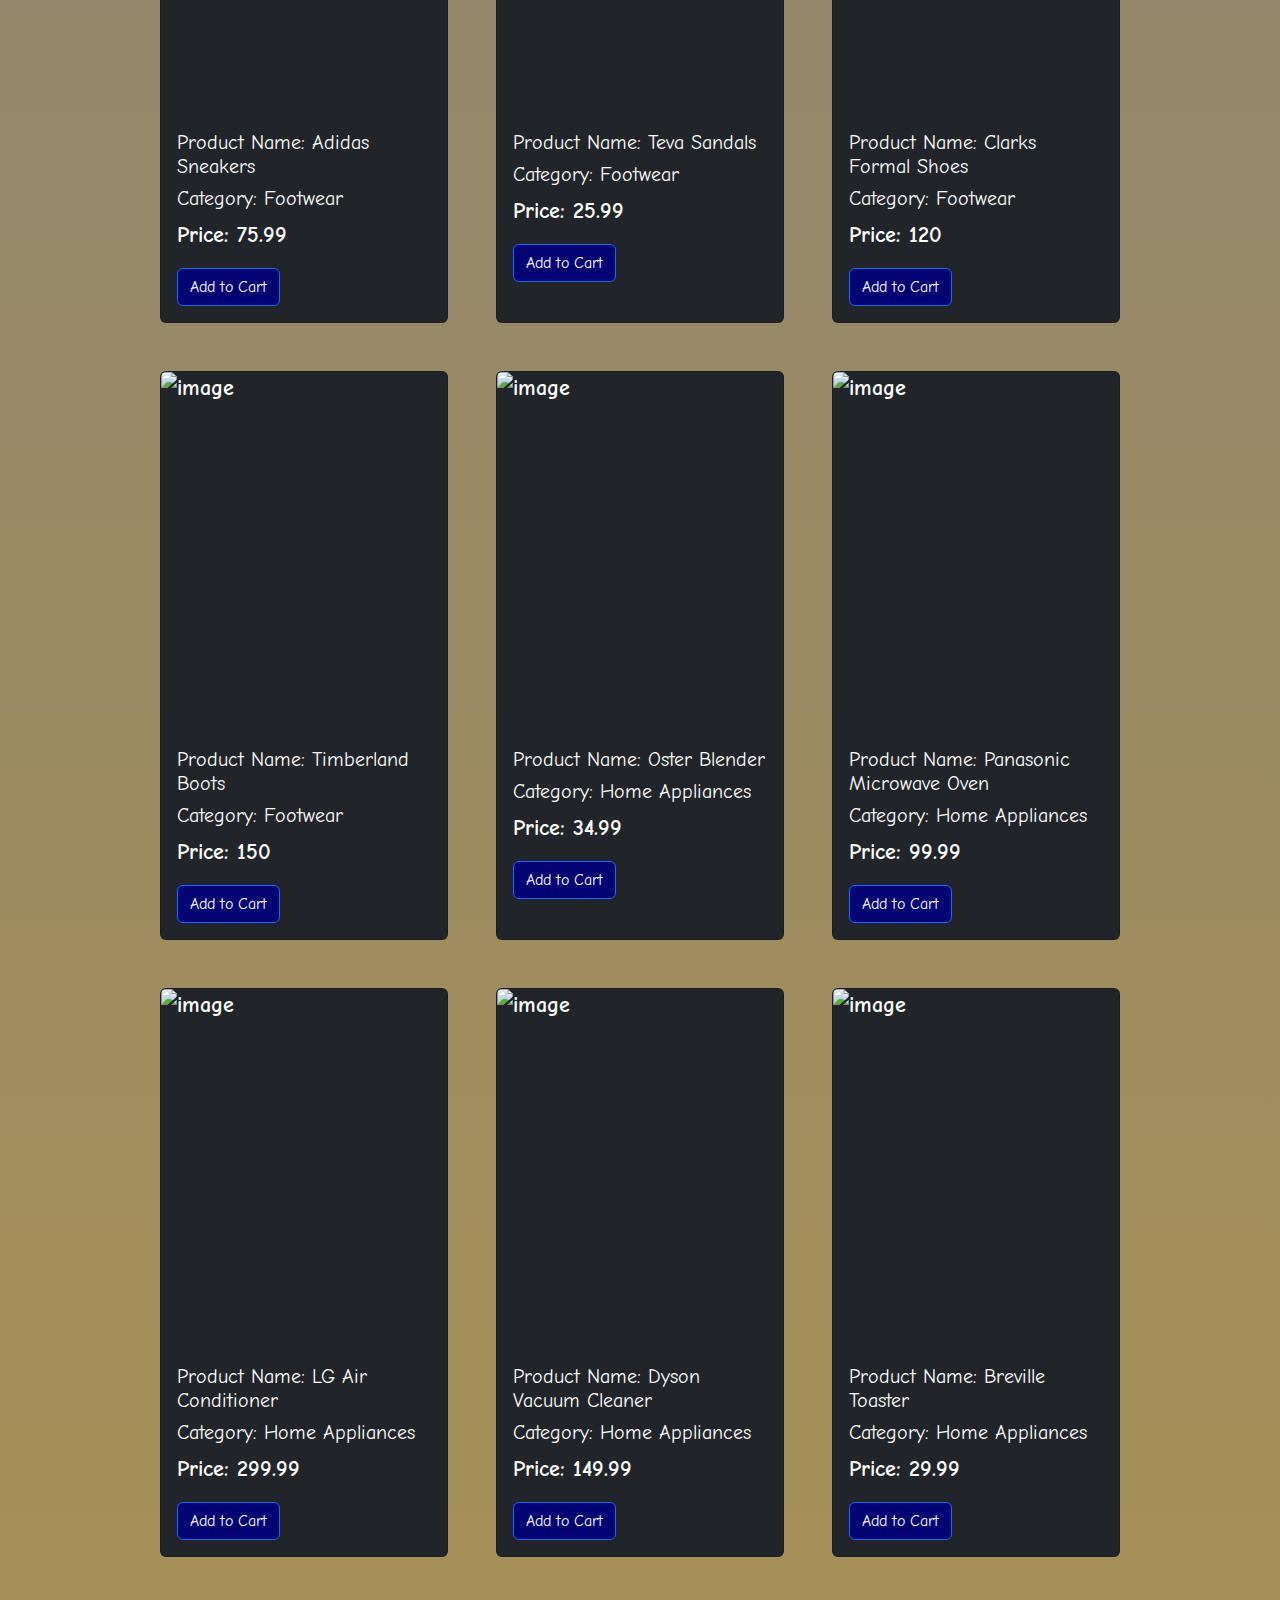
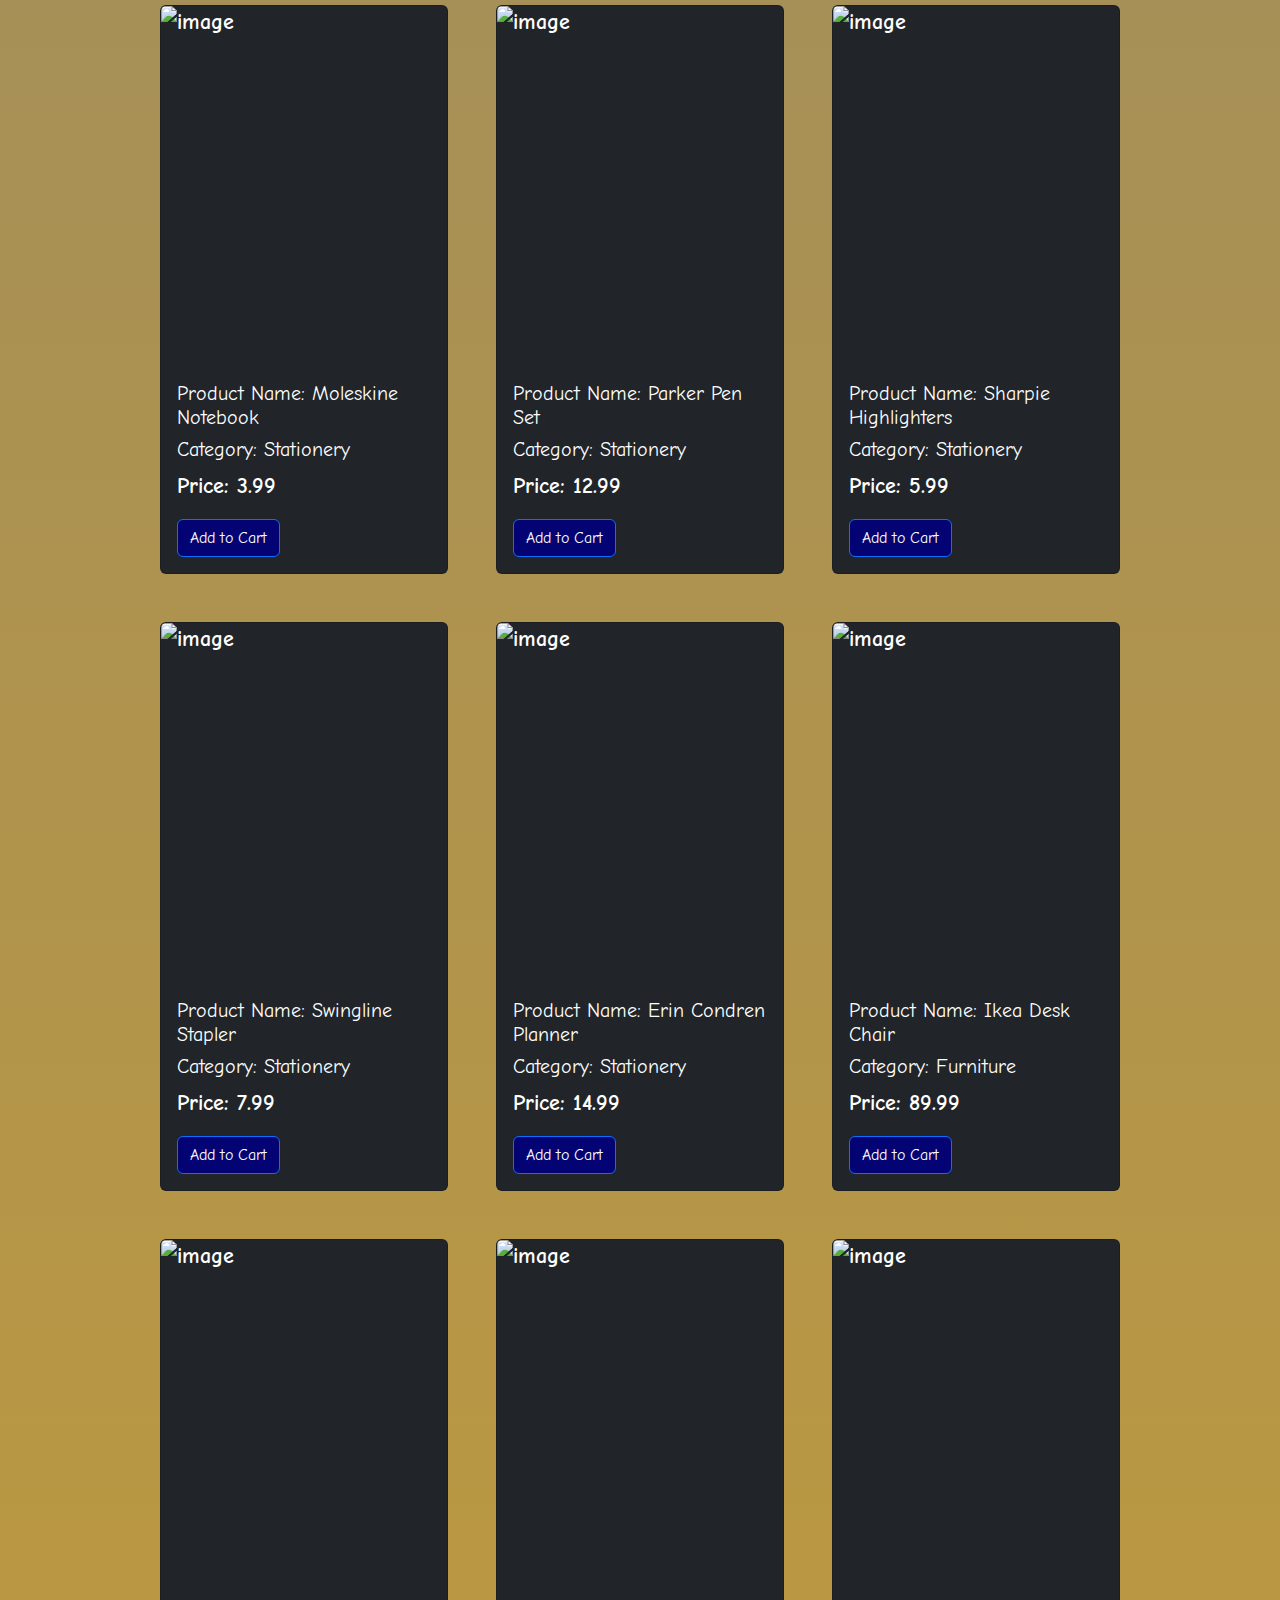
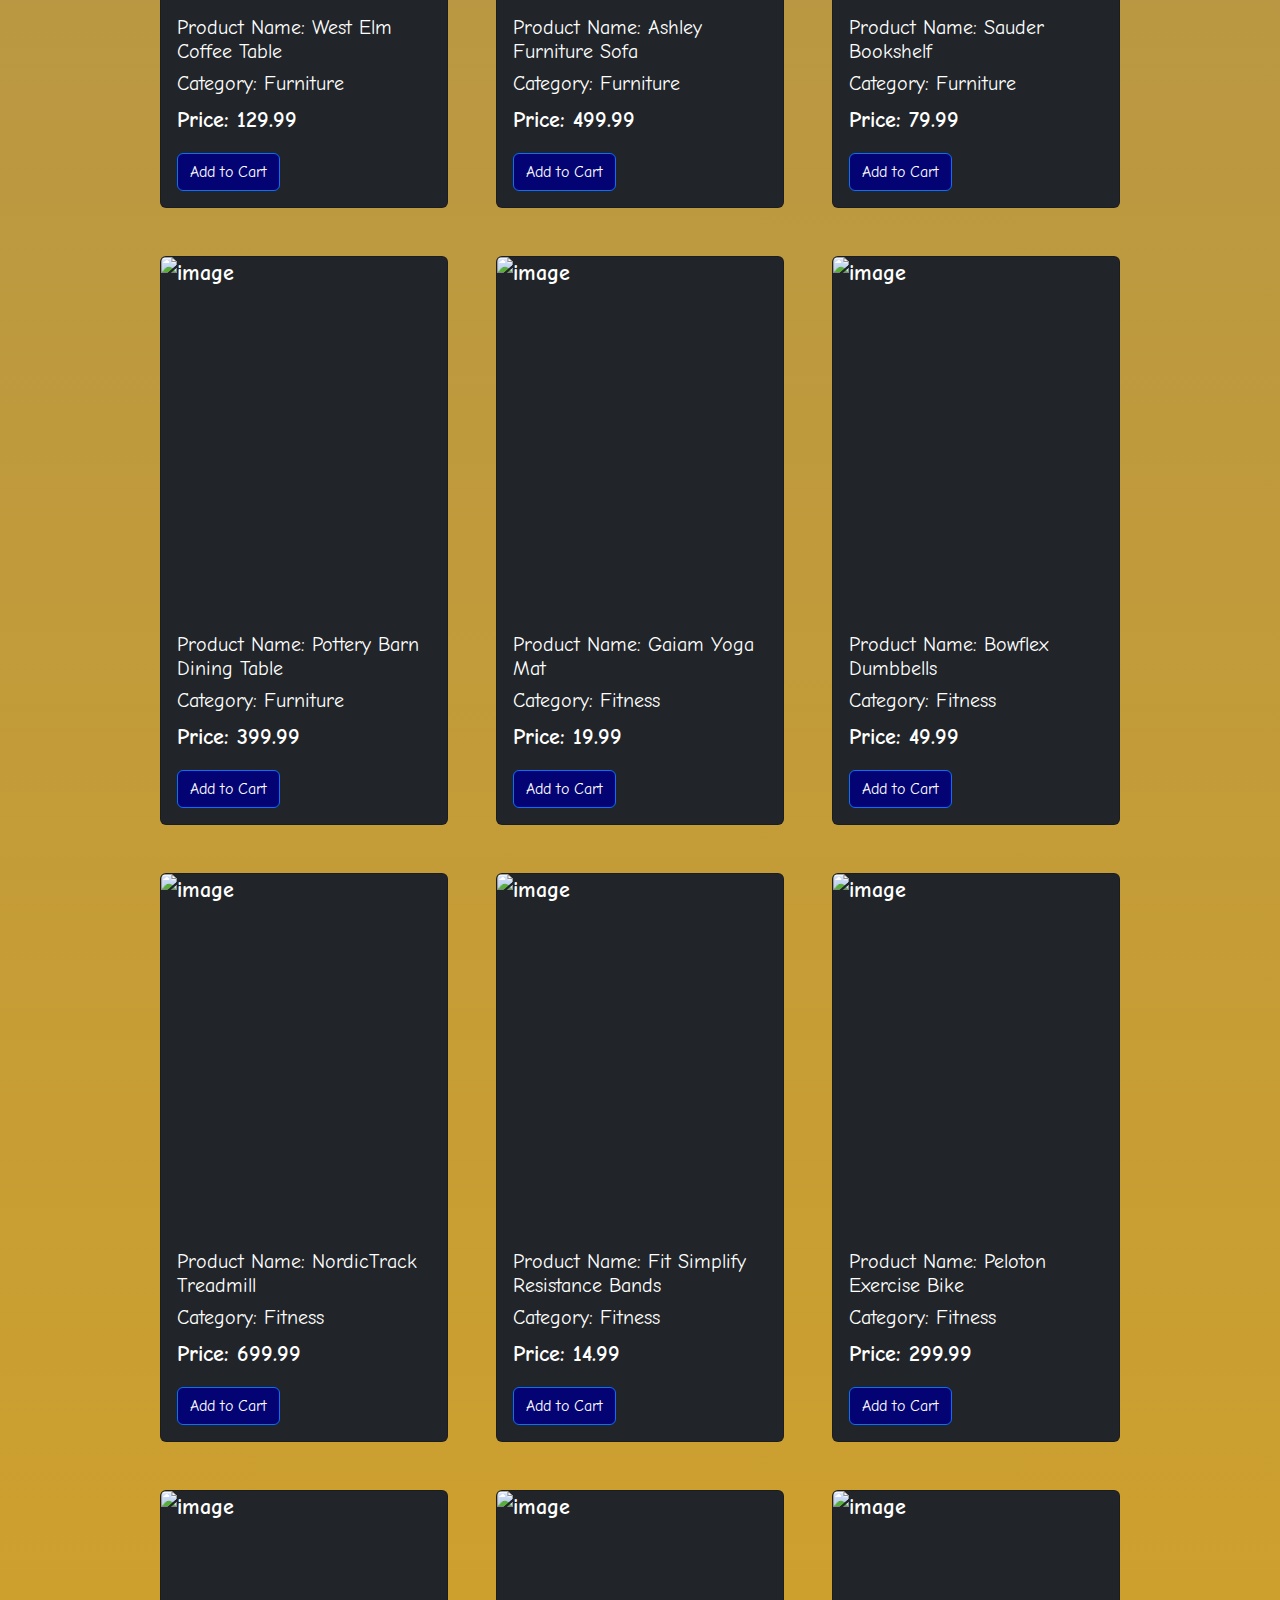
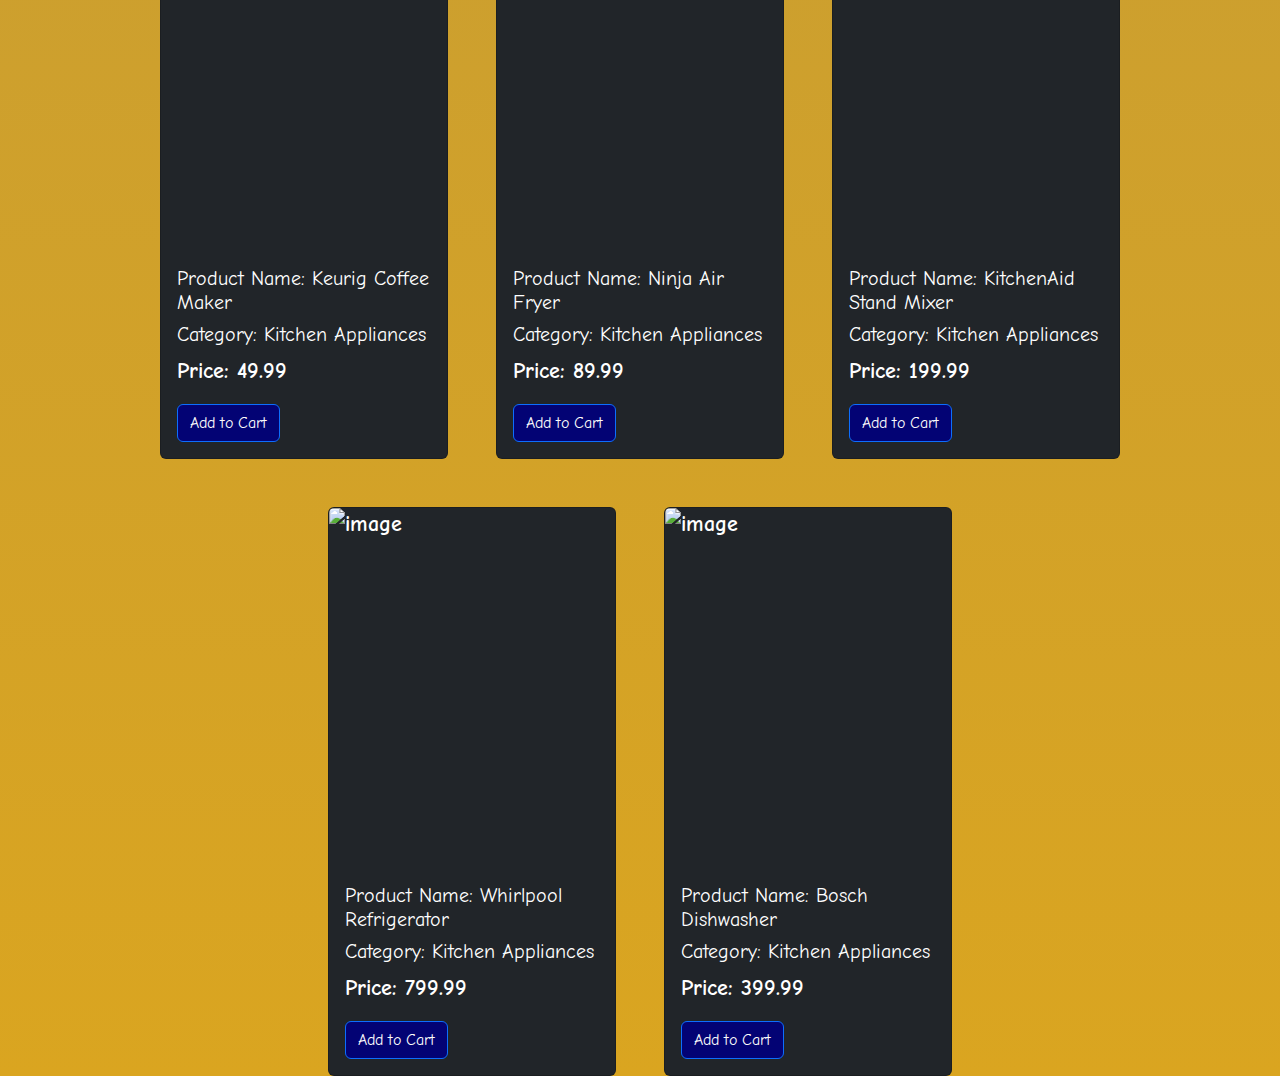
==== commit 8ef46336: "Netlify" ====
--- a/index.html
+++ b/index.html
@@ -17,6 +17,7 @@
     <div class="container-fluid d-flex justify-center">
       <span id="span" class=" navbar-brand mb-0 h1 fw-bold border border-5 border border-warning rounded-bottom-1 ">LELOoOoOo</span>
 
+      <button  onclick="renderall()"> All Items </button>
   
         <button  onclick="filtereditems(this)"> Electronics </button>
   
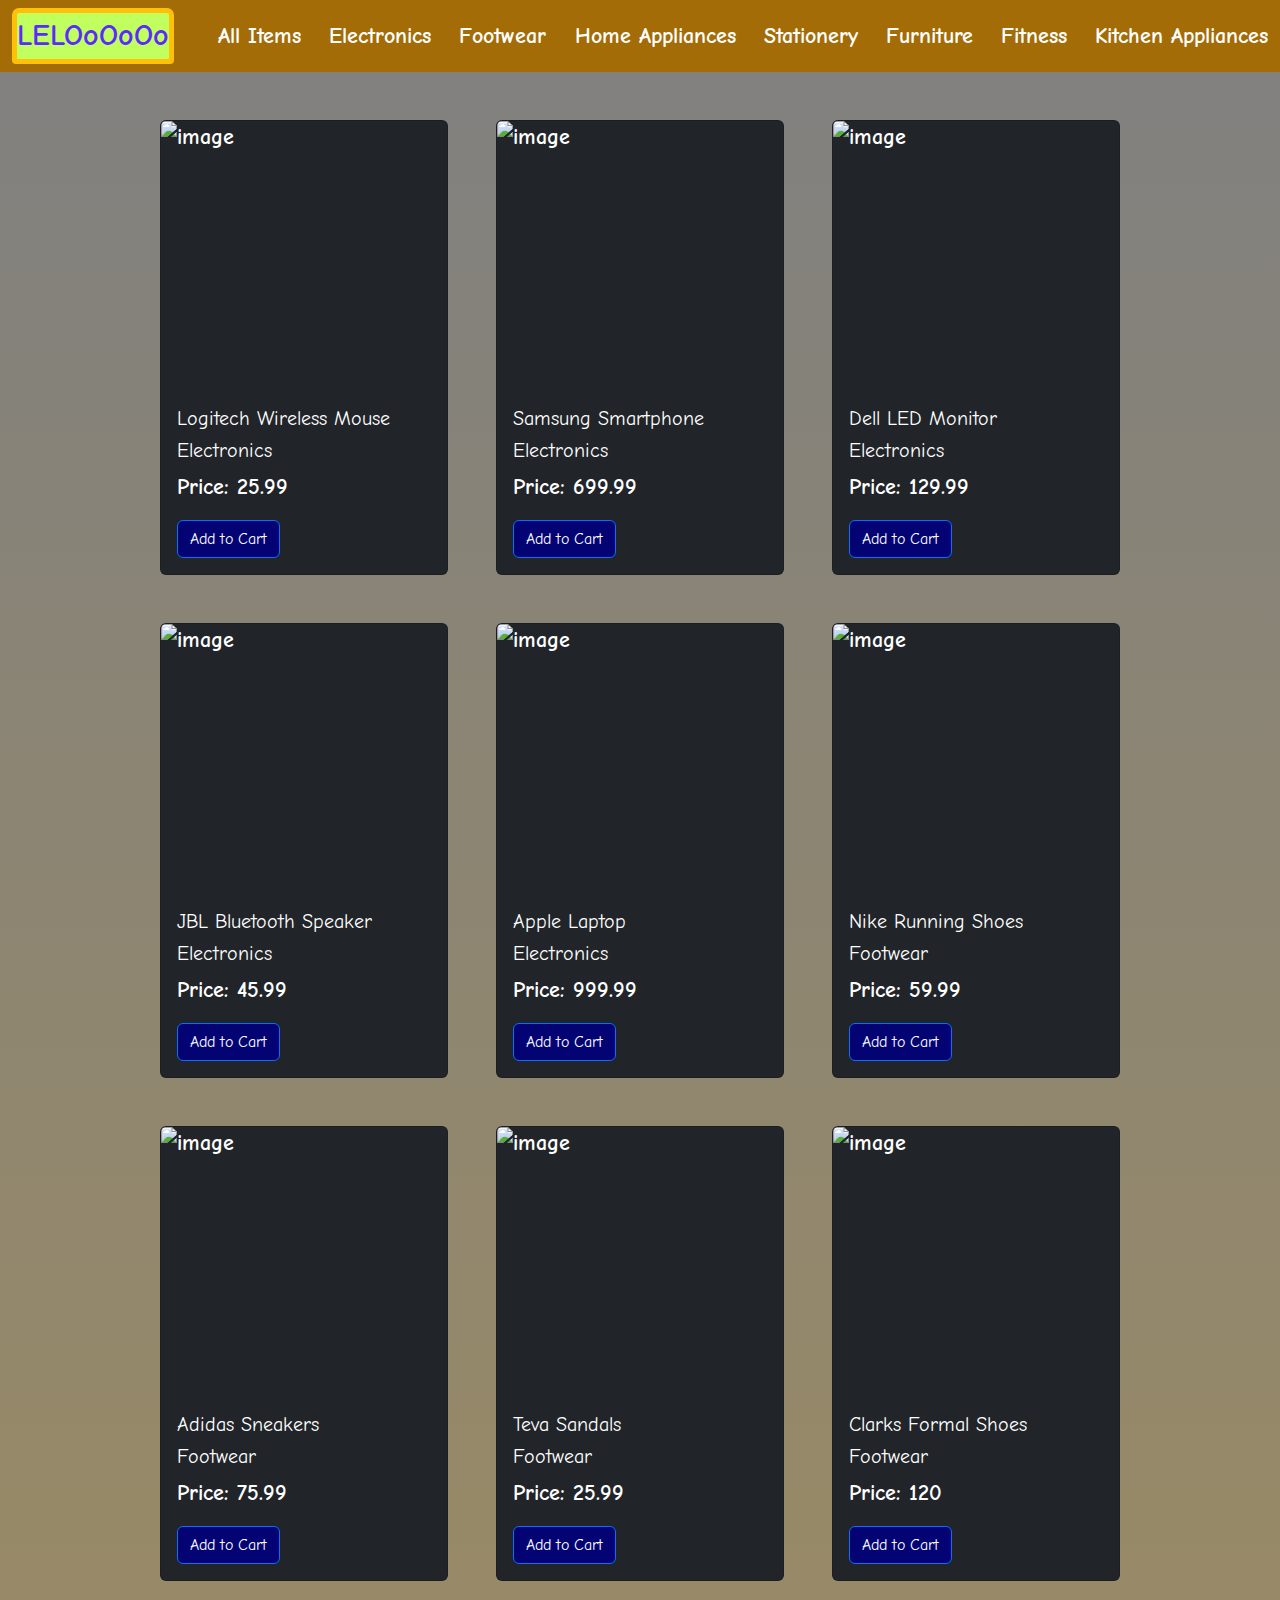
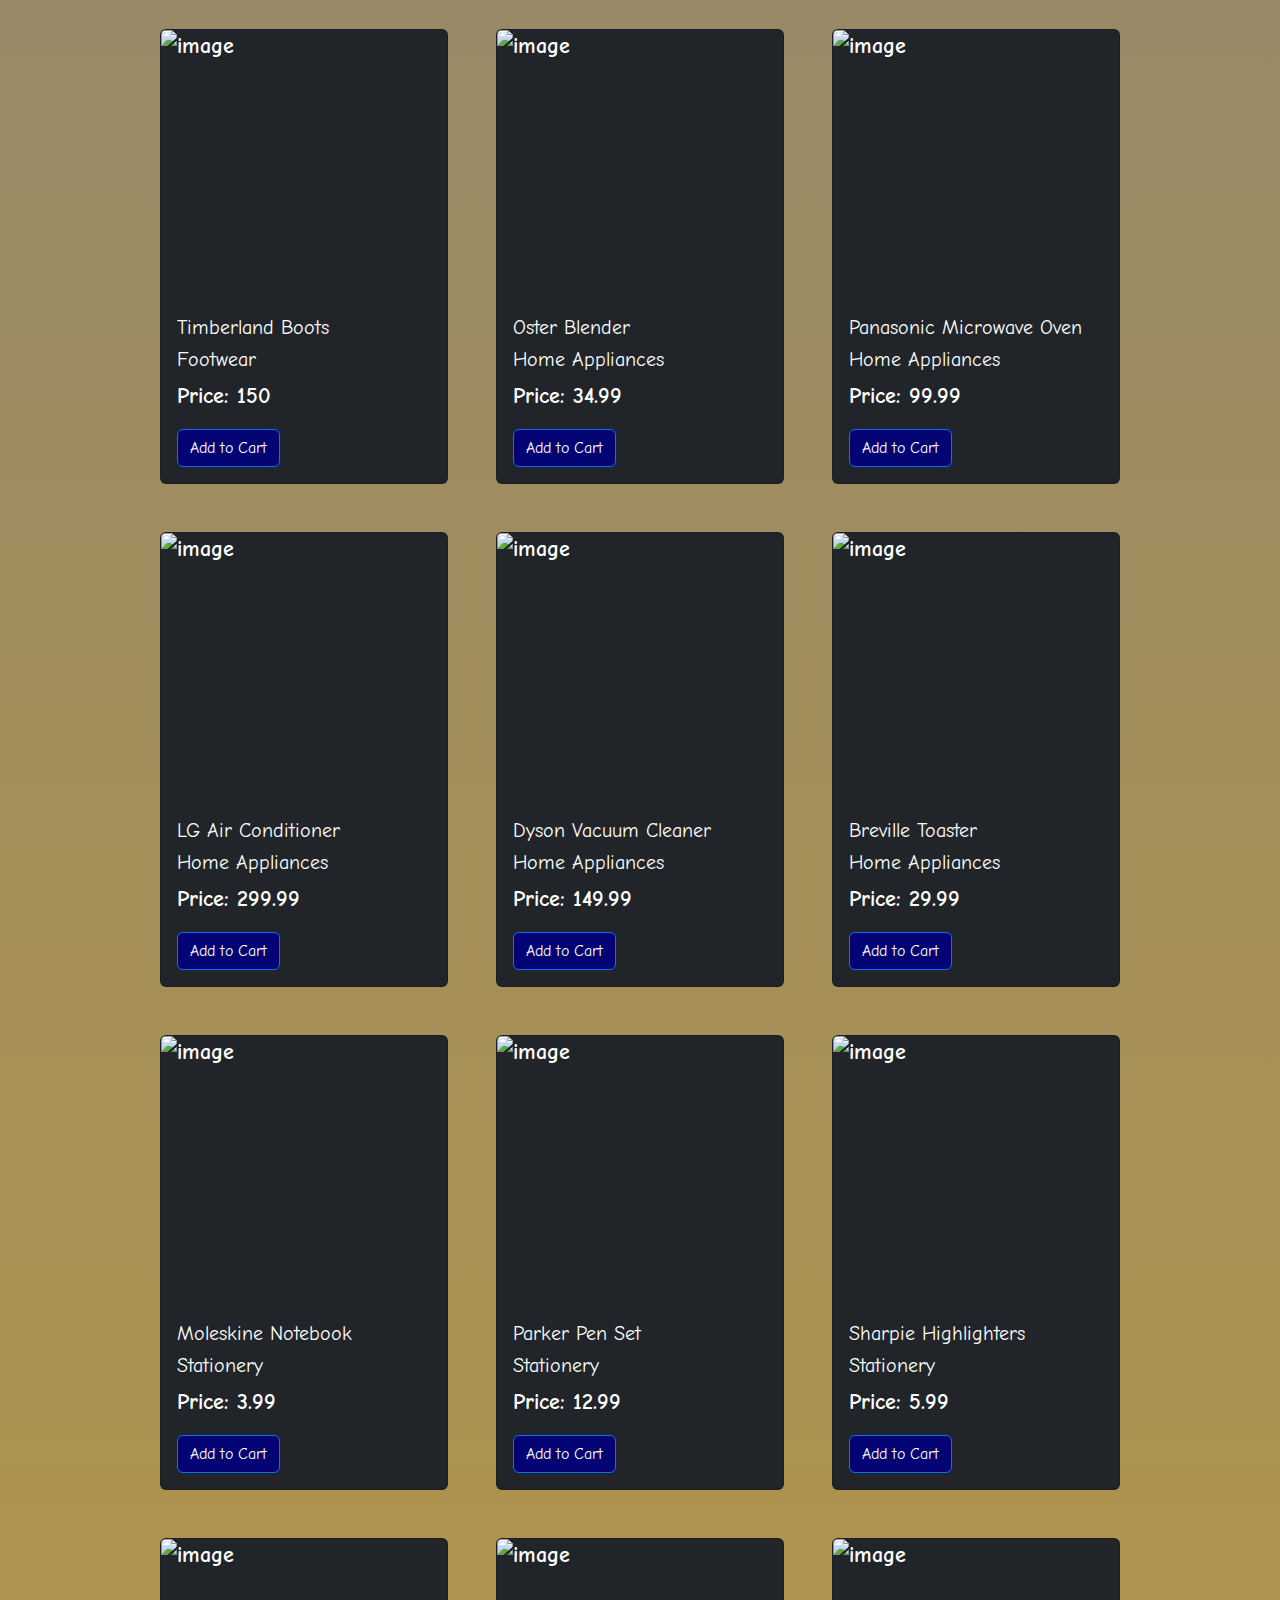
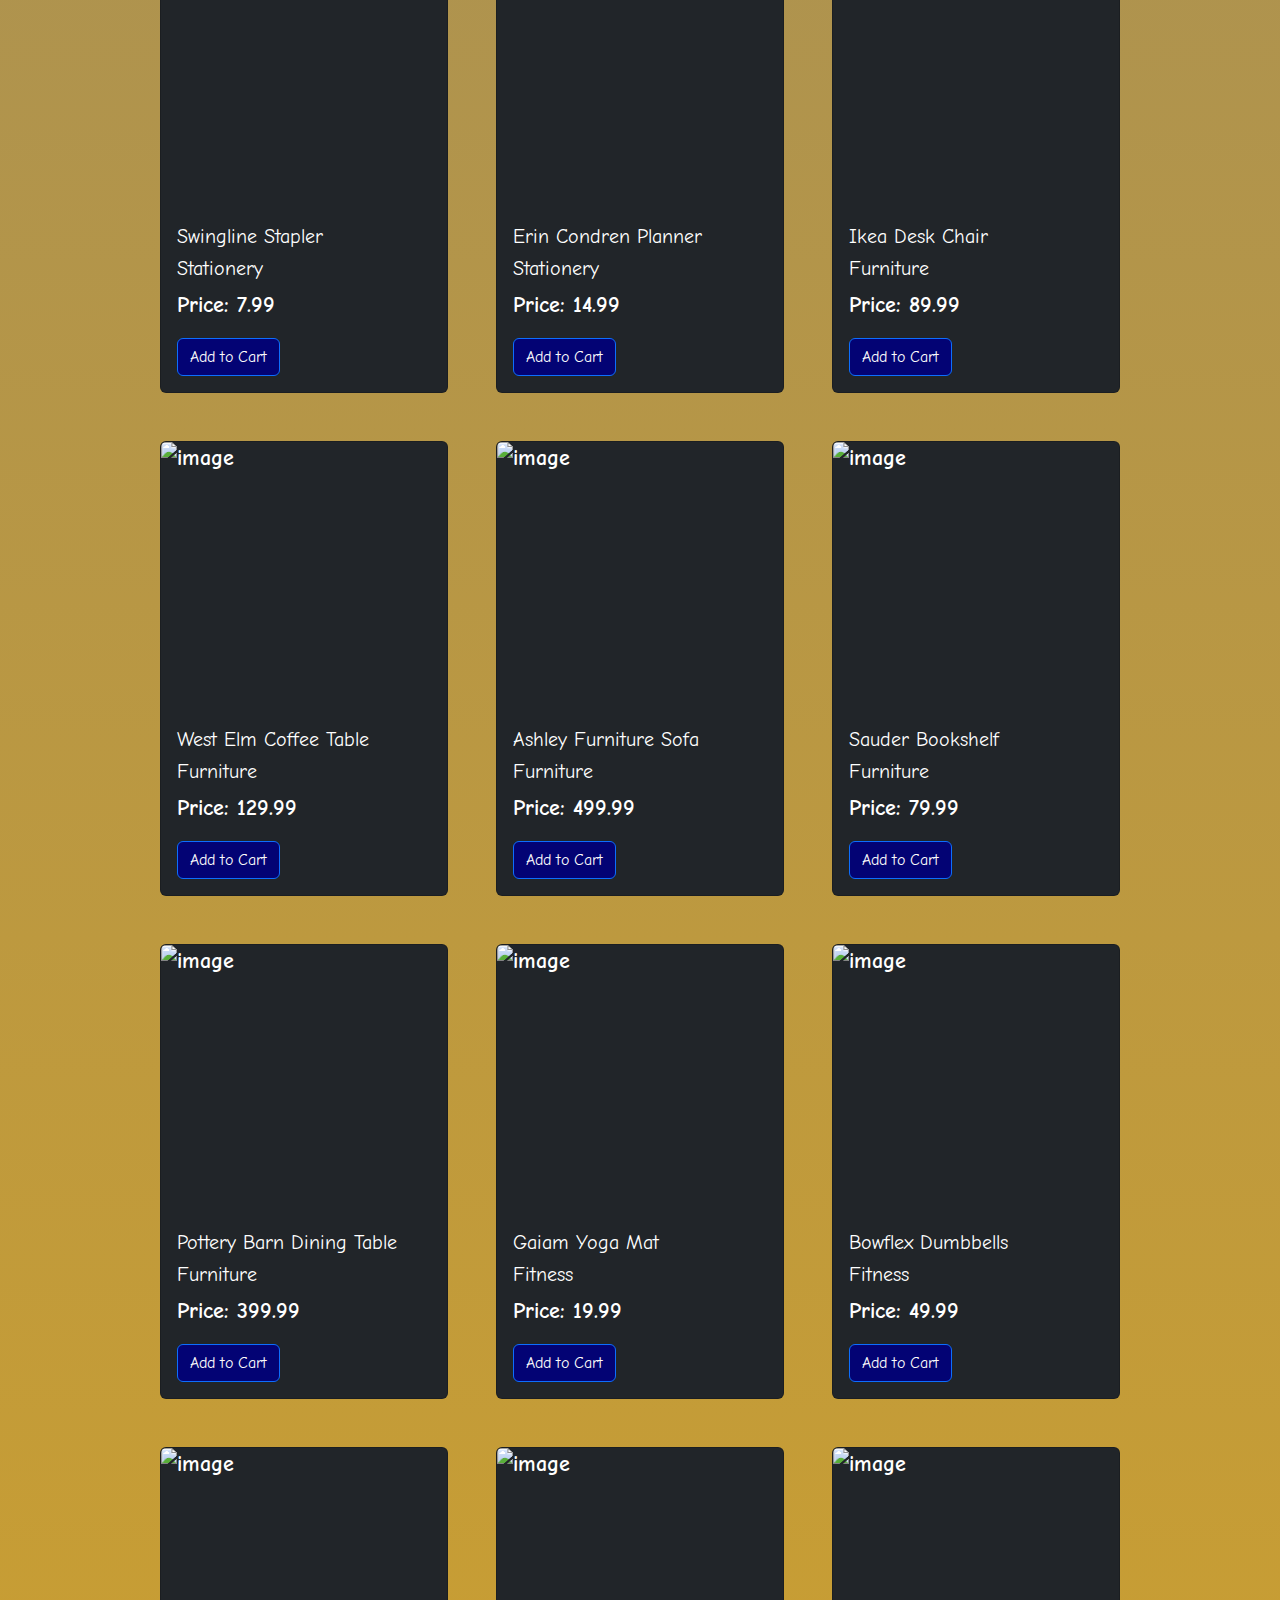
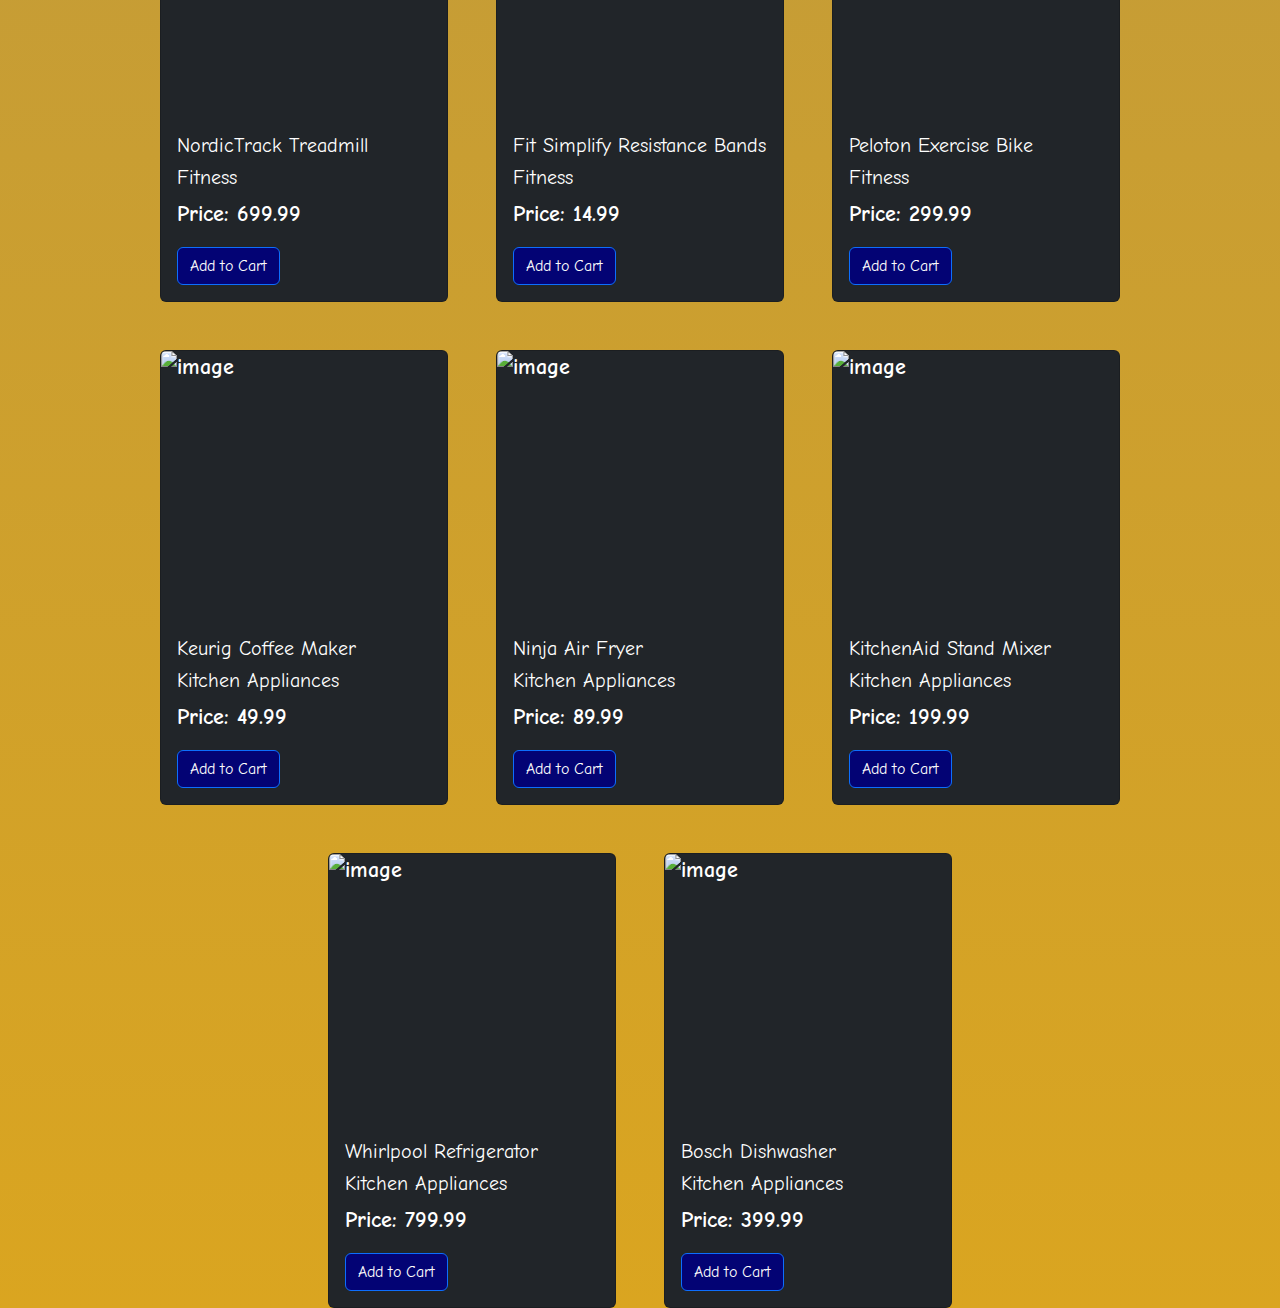
==== commit d4534b94: "Netlify" ====
--- a/index.html
+++ b/index.html
@@ -19,19 +19,19 @@
 
       <button  onclick="renderall()"> All Items </button>
   
-        <button  onclick="filtereditems(this)"> Electronics </button>
+        <button  onclick="filtereditems('Electronics')">Electronics </button>
   
-        <button onclick="filtereditems(this)"> Footwear </button>
+        <button onclick="filtereditems('Footwear')">Footwear </button>
   
-        <button onclick="filtereditems(this)"> Home Appliances </button>
+        <button onclick="filtereditems('Home Appliances')"> Home Appliances </button>
 
-        <button onclick="filtereditems(this)"> Stationery </button>
+        <button onclick="filtereditems('Stationery')"> Stationery </button>
   
-        <button onclick="filtereditems(this)"> Furniture </button>
+        <button onclick="filtereditems('Furniture')"> Furniture </button>
   
-        <button onclick="filtereditems(this)"> Fitness </button>
+        <button onclick="filtereditems('Fitness')"> Fitness </button>
   
-        <button onclick="filtereditems(this)"> Kitchen Appliances </button>
+        <button onclick="filtereditems('Kitchen Appliances')"> Kitchen Appliances </button>
   
 
     </div>
--- a/style.css
+++ b/style.css
@@ -14,8 +14,8 @@
 }
 
 .card-img-top{
-    width: 100%;
-    height: 40vh;
+    width: 50%;
+    height: 30vh;
 }
 .navbar {
   background-color: rgb(163, 108, 7);
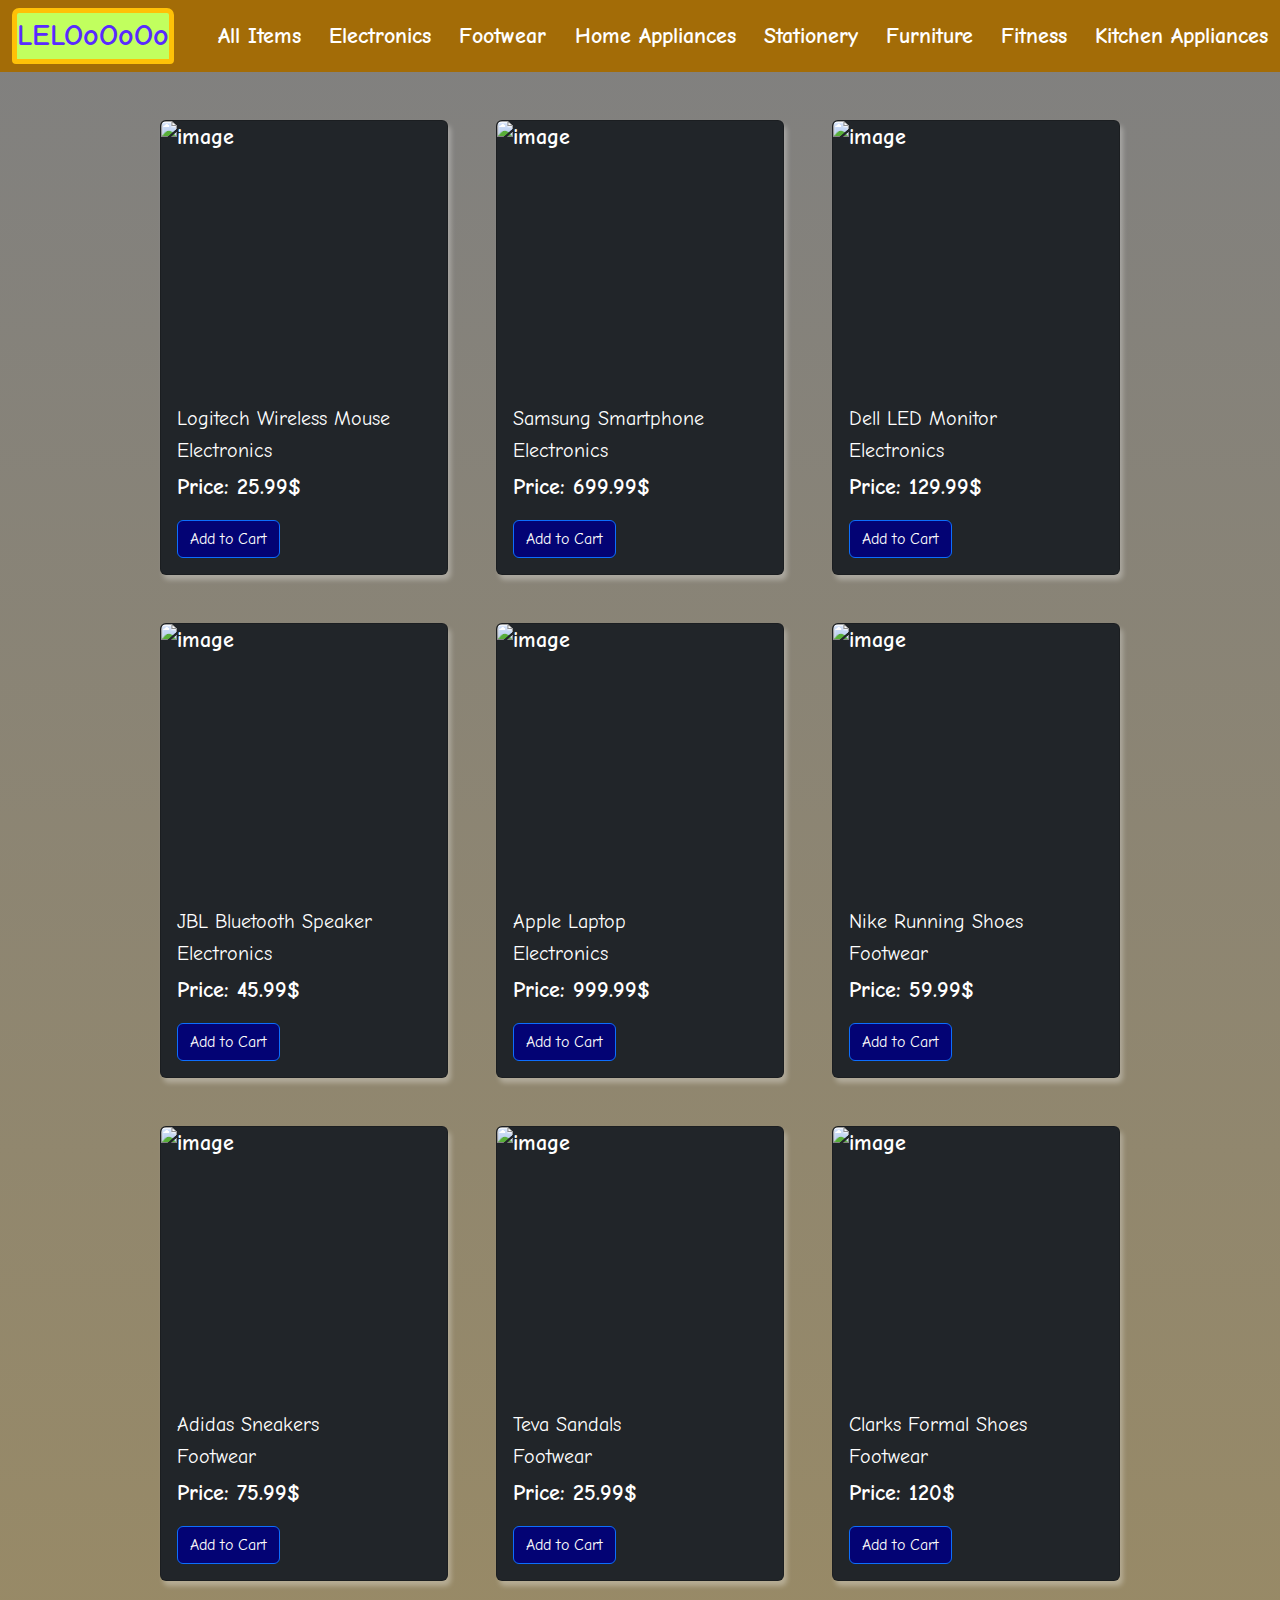
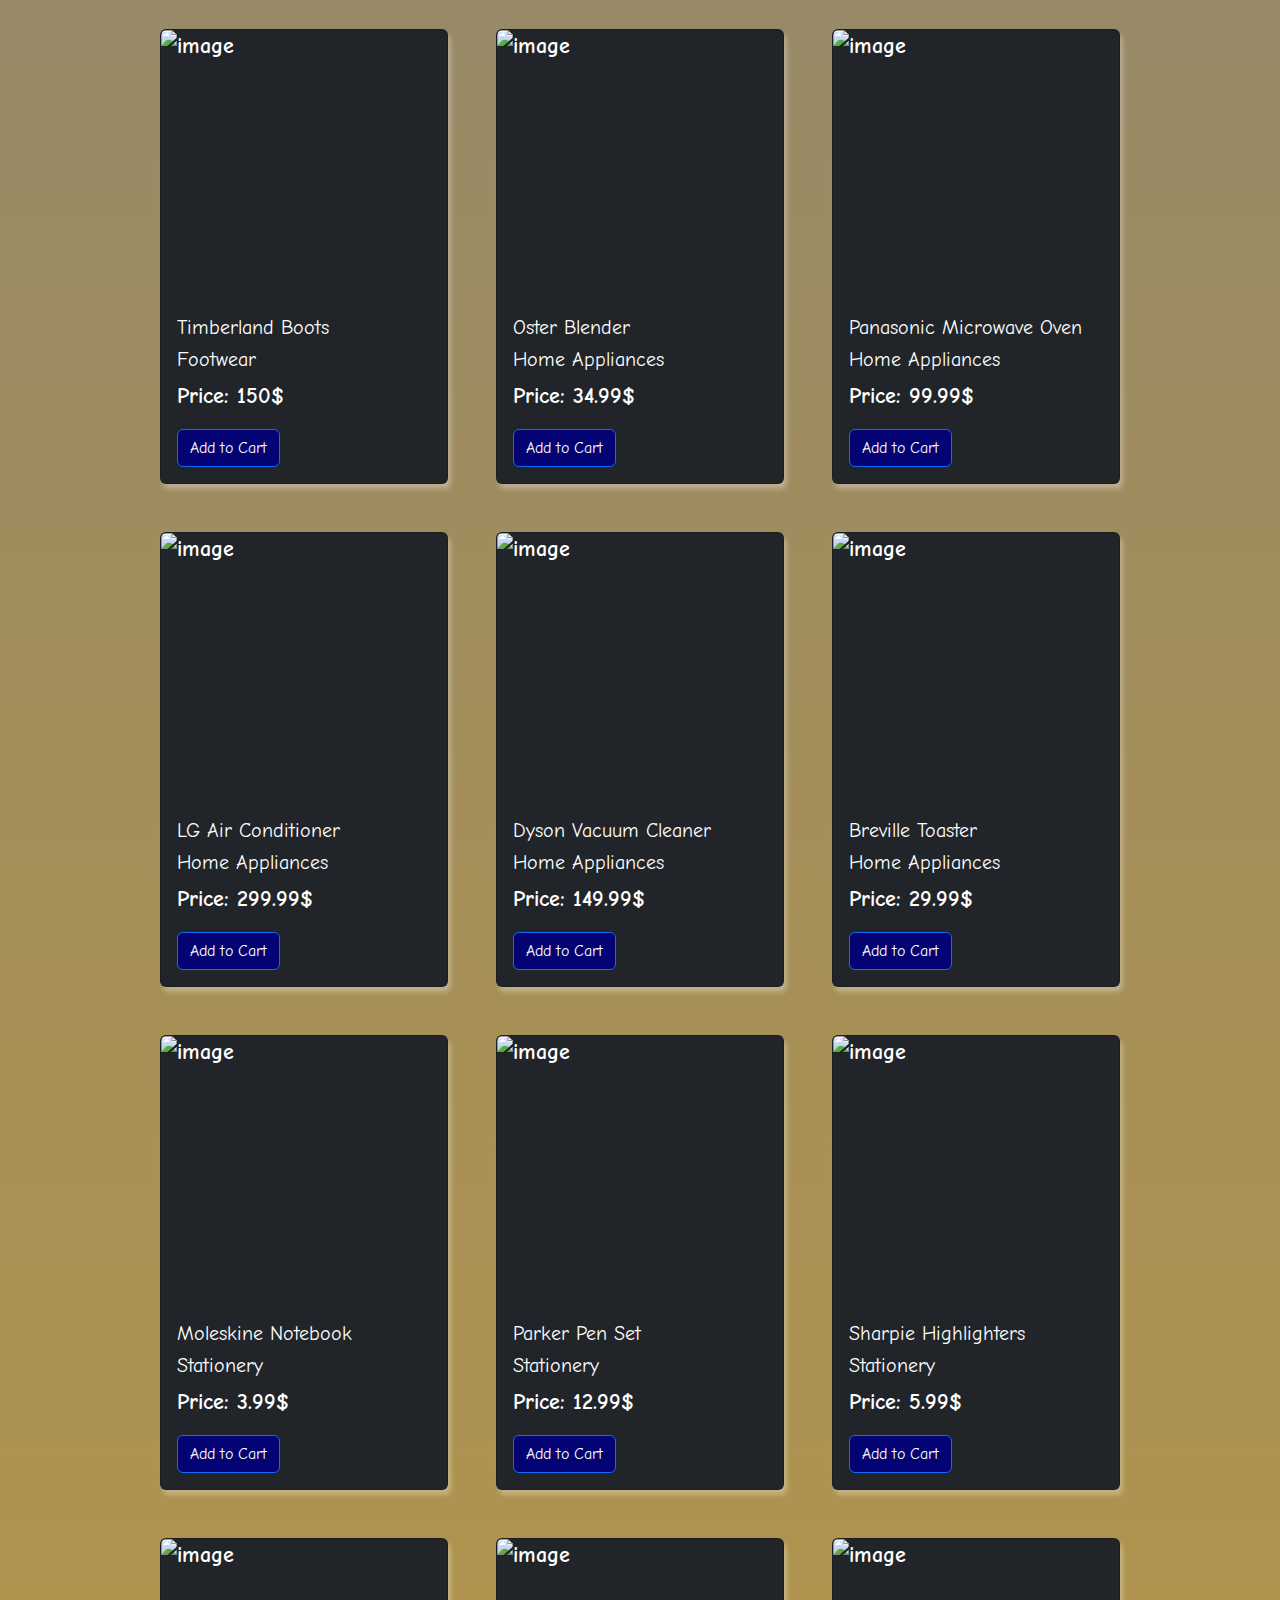
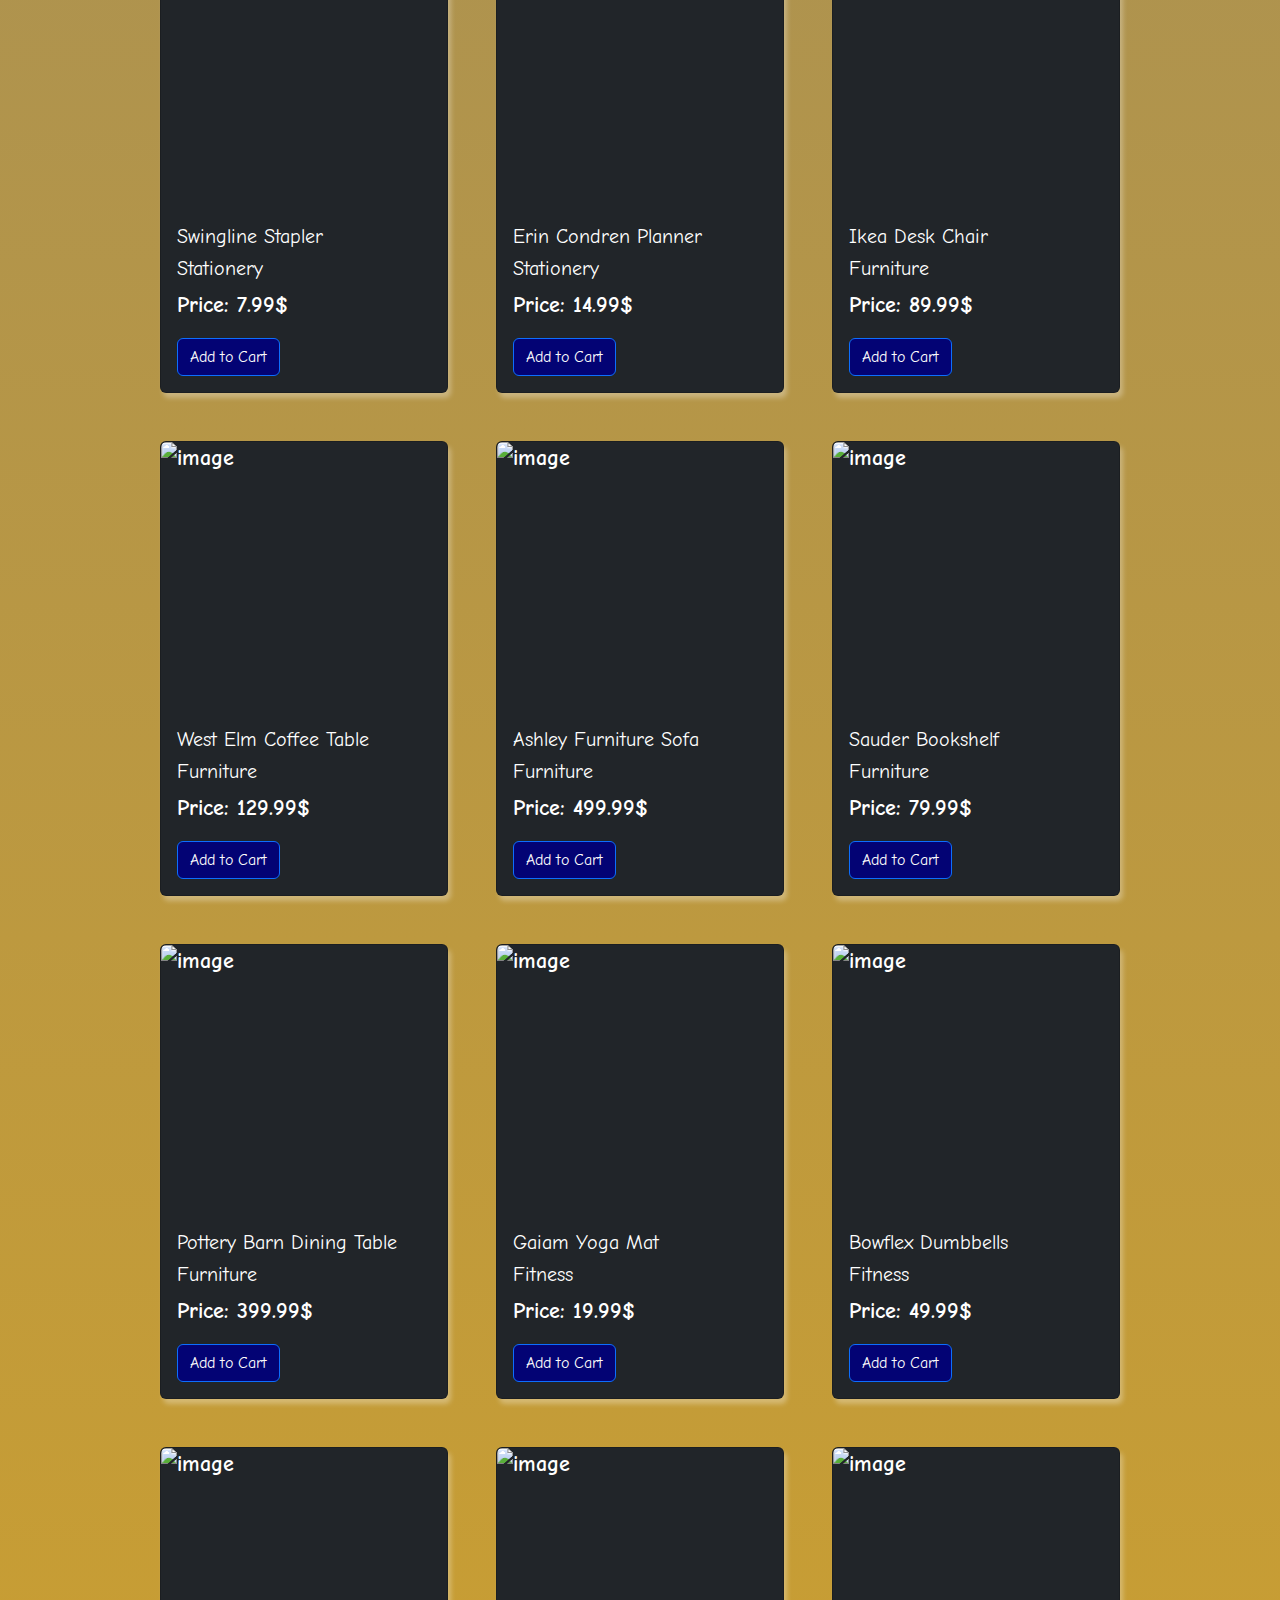
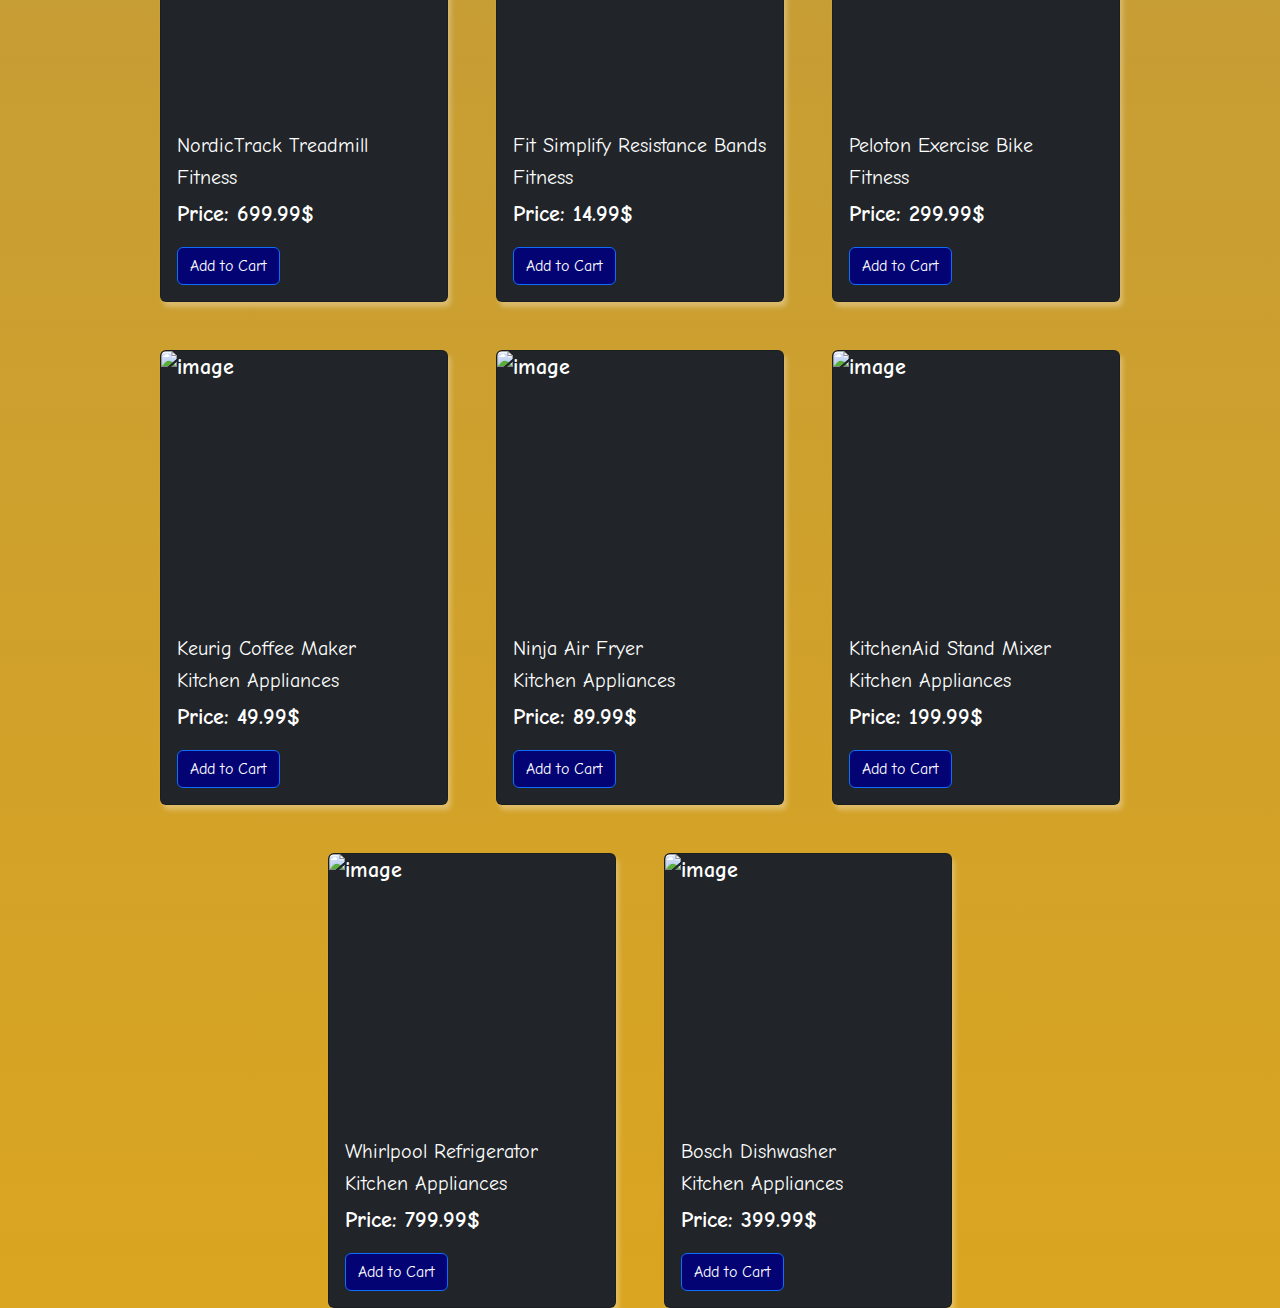
==== commit fee9bfeb: "Netlify" ====
--- a/index.html
+++ b/index.html
@@ -11,35 +11,41 @@
       integrity="sha384-QWTKZyjpPEjISv5WaRU9OFeRpok6YctnYmDr5pNlyT2bRjXh0JMhjY6hW+ALEwIH"
       crossorigin="anonymous" />
   </head>
-<body id="body" >
-   
-<nav class="navbar">
-    <div class="container-fluid d-flex justify-center">
-      <span id="span" class=" navbar-brand mb-0 h1 fw-bold border border-5 border border-warning rounded-bottom-1 ">LELOoOoOo</span>
+  <body id="body">
+    <nav class="navbar">
+      <div class="container-fluid d-flex justify-center">
+        <span
+          id="span"
+          class="navbar-brand mb-0 h1 fw-bold border border-5 border border-warning rounded-bottom-1"
+          >LELOoOoOo</span
+        >
+              <!-- Button to render all products -->
+        <button onclick="renderall()">All Items</button>
 
-      <button  onclick="renderall()"> All Items </button>
-  
-        <button  onclick="filtereditems('Electronics')">Electronics </button>
-  
-        <button onclick="filtereditems('Footwear')">Footwear </button>
-  
-        <button onclick="filtereditems('Home Appliances')"> Home Appliances </button>
+        <!-- Now there typewise products rendered -->
+        <button onclick="filtereditems('Electronics')">Electronics</button>
 
-        <button onclick="filtereditems('Stationery')"> Stationery </button>
-  
-        <button onclick="filtereditems('Furniture')"> Furniture </button>
-  
-        <button onclick="filtereditems('Fitness')"> Fitness </button>
-  
-        <button onclick="filtereditems('Kitchen Appliances')"> Kitchen Appliances </button>
-  
+        <button onclick="filtereditems('Footwear')">Footwear</button>
 
-    </div>
-  </nav>
+        <button onclick="filtereditems('Home Appliances')">
+          Home Appliances
+        </button>
 
- <div id="card" class="mt-5 d-flex justify-content-center gap-5 flex-wrap">
+        <button onclick="filtereditems('Stationery')">Stationery</button>
 
- </div>
+        <button onclick="filtereditems('Furniture')">Furniture</button>
+
+        <button onclick="filtereditems('Fitness')">Fitness</button>
+
+        <button onclick="filtereditems('Kitchen Appliances')">
+          Kitchen Appliances
+        </button>
+      </div>
+    </nav>
+
+    <div
+      id="card"
+      class="mt-5 d-flex justify-content-center gap-5 flex-wrap"></div>
     <script src="app.js"></script>
     <script
       src="https://cdn.jsdelivr.net/npm/bootstrap@5.3.3/dist/js/bootstrap.bundle.min.js"
--- a/style.css
+++ b/style.css
@@ -5,28 +5,8 @@
   padding: 0;
   box-sizing: border-box;
 }
-#body{
-    font-family: "Comic Neue";
-    font-weight: bold;
-    font-style: normal;
-    font-size: 22px;
-    background: linear-gradient(to bottom, grey, goldenrod);
-}
 
-.card-img-top{
-    width: 50%;
-    height: 30vh;
-}
-.navbar {
-  background-color: rgb(163, 108, 7);
-}
-
-#span{
-    color: rgb(89, 43, 255);
-    background-color: rgb(193, 255, 94);
-    border-radius: 7px;
-    font-size: 30px;
-}
+/* Using tag to give style */
 button {
   background-color: rgb(163, 108, 7);
   color: #fff;
@@ -45,14 +25,51 @@
 }
 
 
-#card-btn{
-    background-color: rgb(3, 3, 116);
-    color: rgb(252, 252, 252);
-    transition: 0.2s ease-in-out;
+/* Using Classes to give style */
+.card-img-top {
+  width: 50%;
+  height: 30vh;
+}
+.navbar {
+  background-color: rgb(163, 108, 7);
 }
 
-#card-btn:hover{
-    cursor: pointer;
-    color: rgb(0, 255, 21);
-    transition: 0.2s ease-in-out;
-}+
+
+/* Using id to give style */
+
+#body {
+  font-family: "Comic Neue";
+  font-weight: bold;
+  font-style: normal;
+  font-size: 22px;
+  background: linear-gradient(to bottom, grey, goldenrod);
+}
+#span {
+  color: rgb(89, 43, 255);
+  background-color: rgb(193, 255, 94);
+  border-radius: 7px;
+  font-size: 30px;
+}
+#card{
+overflow: hidden;
+box-shadow: 3px 5px 5px rgba(255, 255, 255, 0.3);
+transition: 0.2s ease-in-out;
+}
+#card:hover{
+transition: 0.2s ease-in-out;
+box-shadow: 3px 5px 5px rgba(219, 217, 217, 0.3);
+
+}
+
+#card-btn {
+  background-color: rgb(3, 3, 116);
+  color: rgb(252, 252, 252);
+  transition: 0.2s ease-in-out;
+}
+
+#card-btn:hover {
+  cursor: pointer;
+  color: rgb(0, 255, 21);
+  transition: 0.2s ease-in-out;
+}
